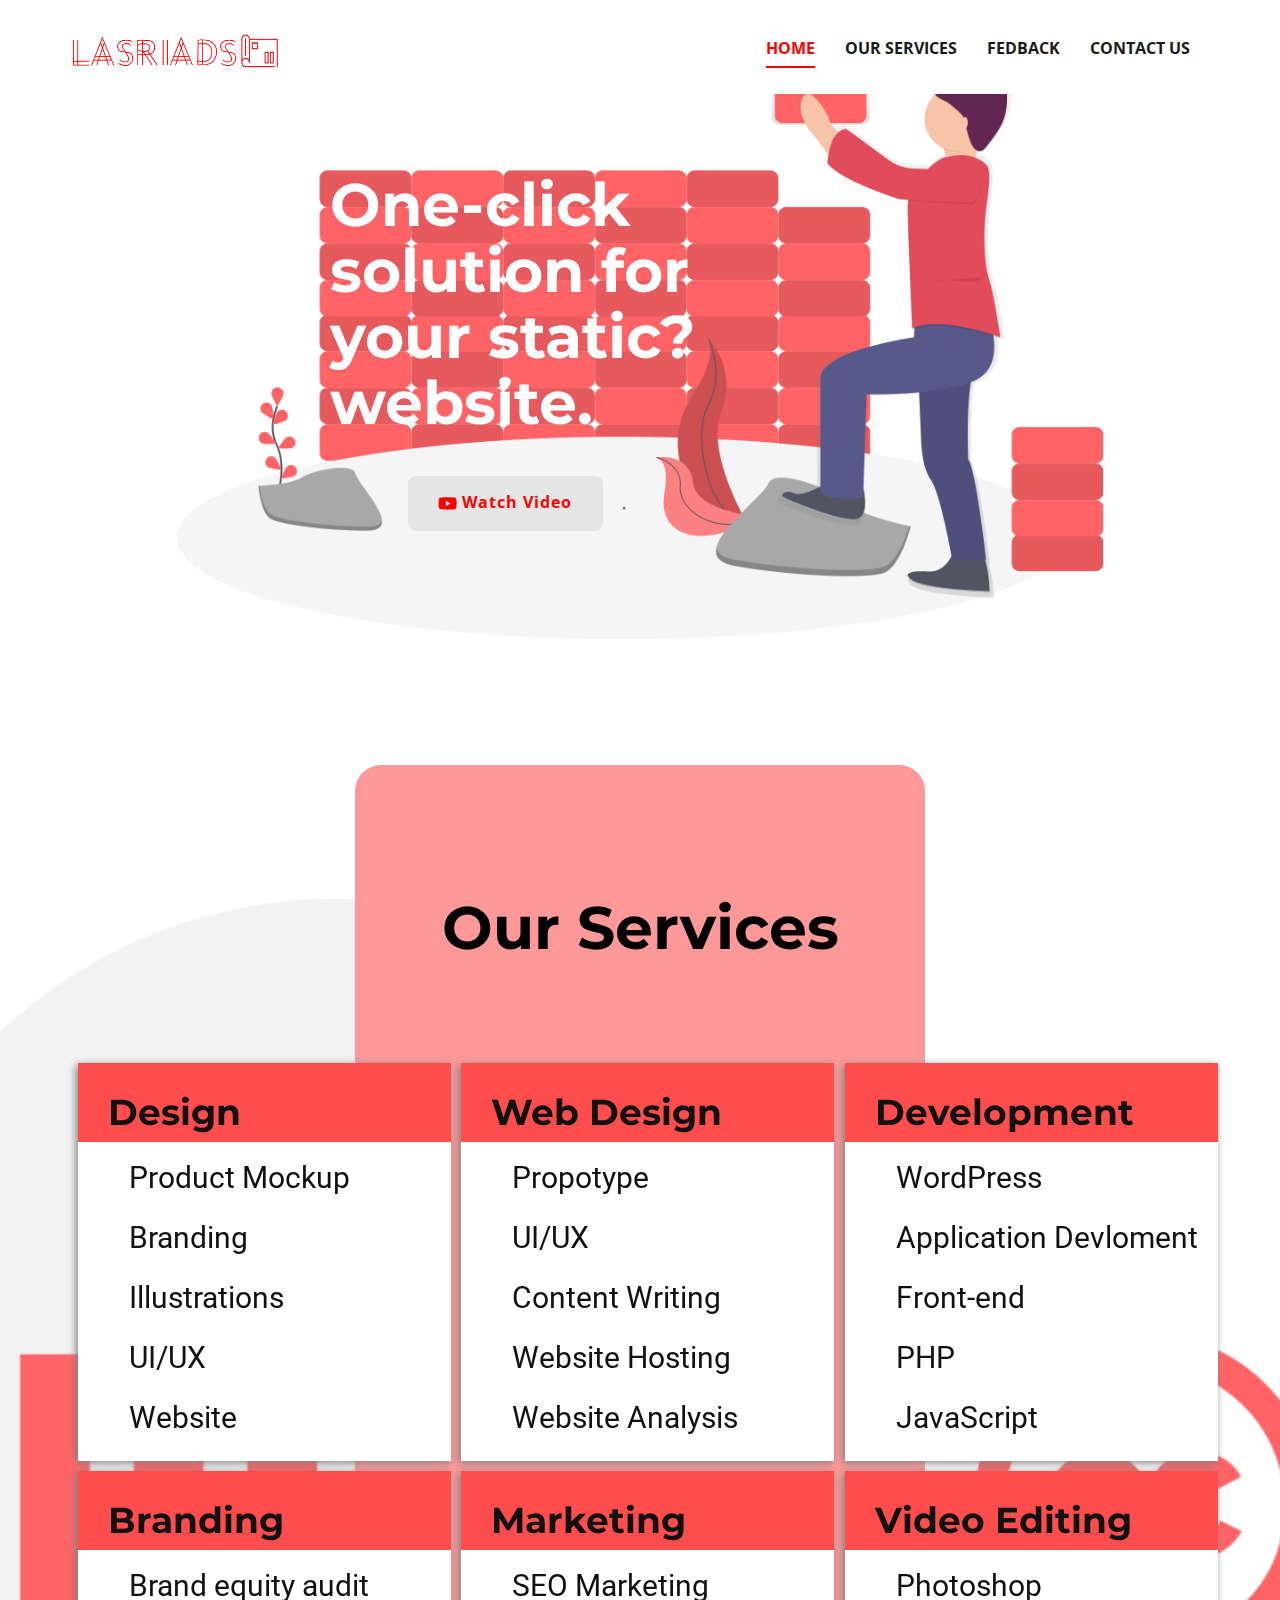
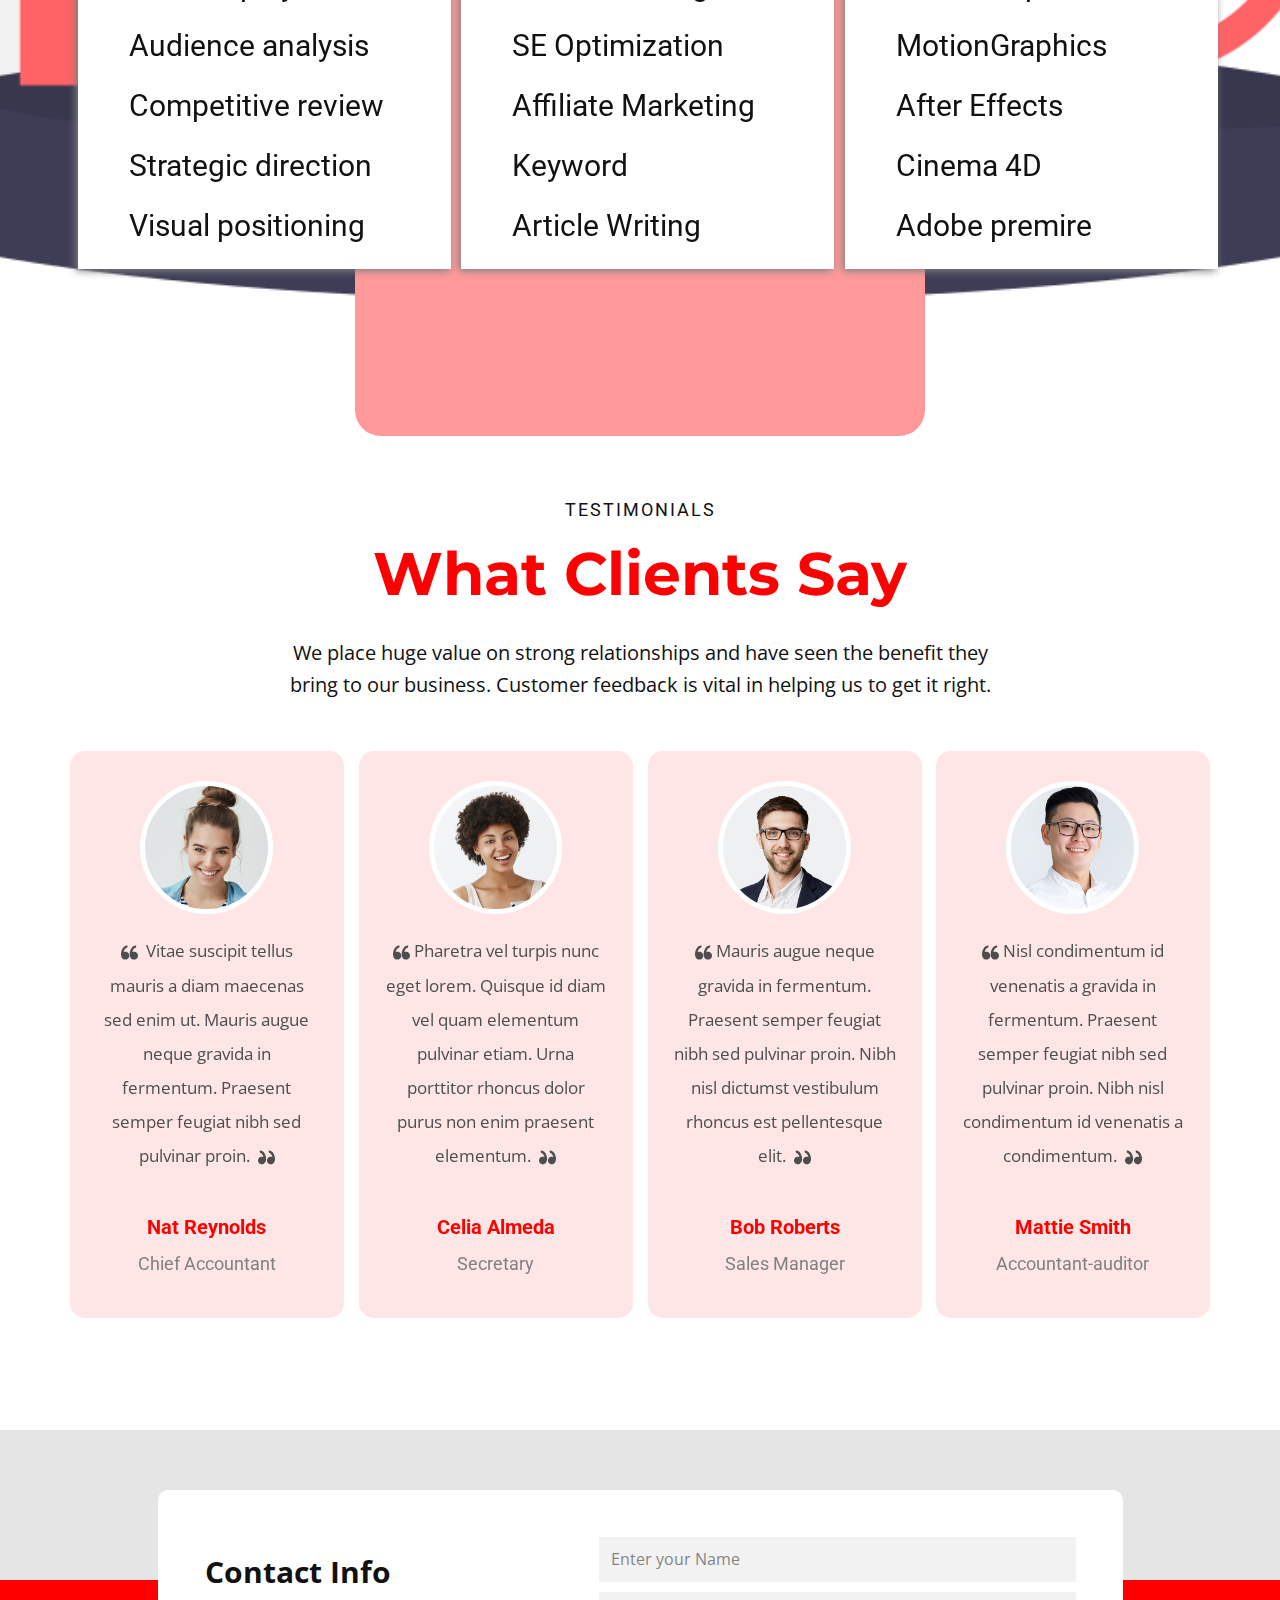
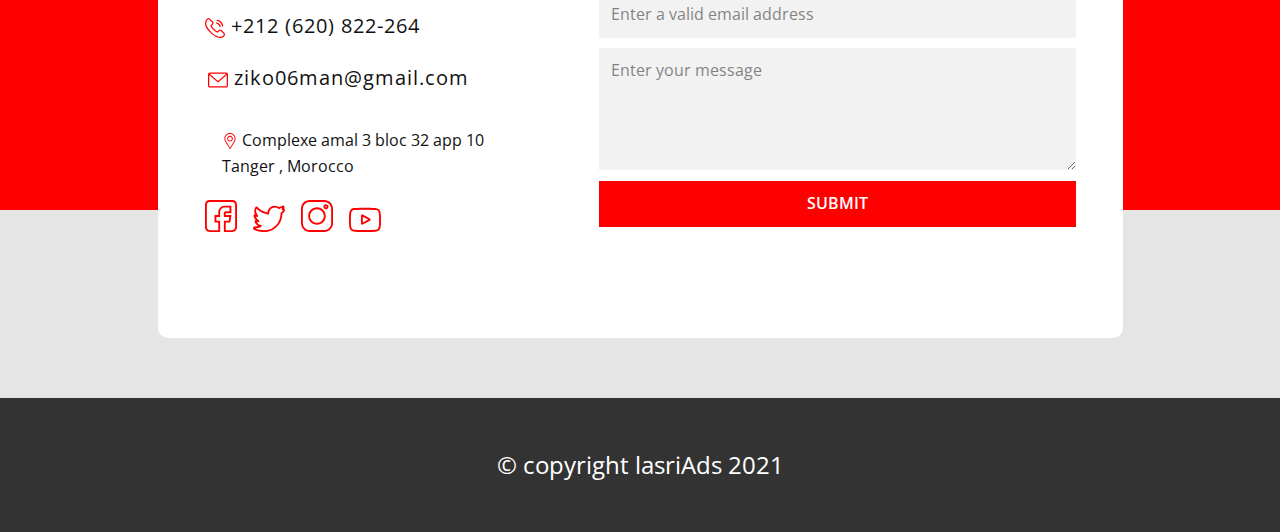
==== Home.html @ 5d026556 "initial commit" ====
<!DOCTYPE html>
<html style="font-size: 16px;">
  <head>
    <meta name="viewport" content="width=device-width, initial-scale=1.0">
    <meta charset="utf-8">
    <meta name="keywords" content="​One-click solution for your static? website., Our Services, Design​, Web Design, Development, Branding, Marketing, Video Editing, What Clients Say">
    <meta name="description" content="">
    <meta name="page_type" content="np-template-header-footer-from-plugin">
    <title>Home</title>
    <link rel="stylesheet" href="nicepage.css" media="screen">
<link rel="stylesheet" href="Home.css" media="screen">
    <script class="u-script" type="text/javascript" src="jquery.js" defer=""></script>
    <script class="u-script" type="text/javascript" src="nicepage.js" defer=""></script>
    <meta name="generator" content="Nicepage 3.23.2, nicepage.com">
    <link id="u-theme-google-font" rel="stylesheet" href="https://fonts.googleapis.com/css?family=Roboto:100,100i,300,300i,400,400i,500,500i,700,700i,900,900i|Open+Sans:300,300i,400,400i,600,600i,700,700i,800,800i">
    <link id="u-page-google-font" rel="stylesheet" href="https://fonts.googleapis.com/css?family=Montserrat:100,100i,200,200i,300,300i,400,400i,500,500i,600,600i,700,700i,800,800i,900,900i|Open+Sans:300,300i,400,400i,600,600i,700,700i,800,800i">
    
    
    
    
    
    <script type="application/ld+json">{
		"@context": "http://schema.org",
		"@type": "Organization",
		"name": "",
		"logo": "images/logo.png"
}</script>
    <meta name="theme-color" content="#4861df">
    <meta property="og:title" content="Home">
    <meta property="og:type" content="website">
  </head>
  <body class="u-body u-overlap"><header class="u-align-center-sm u-align-center-xs u-clearfix u-header u-sticky u-sticky-46cd u-white u-header" id="sec-ef8f"><div class="u-clearfix u-sheet u-sheet-1">
        <a href="https://nicepage.com" class="u-image u-logo u-image-1" data-image-width="7200" data-image-height="5400" title="logo">
          <img src="images/logo.png" class="u-logo-image u-logo-image-1" data-image-width="63">
        </a>
        <nav class="u-align-left u-menu u-menu-dropdown u-offcanvas u-menu-1" data-responsive-from="MD">
          <div class="menu-collapse" style="font-size: 1rem; letter-spacing: 0px; font-weight: 700; text-transform: uppercase;">
            <a class="u-button-style u-custom-active-border-color u-custom-active-color u-custom-border u-custom-border-color u-custom-borders u-custom-color u-custom-hover-border-color u-custom-hover-color u-custom-left-right-menu-spacing u-custom-text-active-color u-custom-text-color u-custom-text-hover-color u-custom-top-bottom-menu-spacing u-nav-link" href="#" style="padding: 4px 14px; font-size: calc(1em + 8px);">
              <svg class="u-svg-link" preserveAspectRatio="xMidYMin slice" viewBox="0 0 302 302" style=""><use xmlns:xlink="http://www.w3.org/1999/xlink" xlink:href="#svg-8a8f"></use></svg>
              <svg xmlns="http://www.w3.org/2000/svg" xmlns:xlink="http://www.w3.org/1999/xlink" version="1.1" id="svg-8a8f" x="0px" y="0px" viewBox="0 0 302 302" style="enable-background:new 0 0 302 302;" xml:space="preserve" class="u-svg-content"><g><rect y="36" width="302" height="30"></rect><rect y="236" width="302" height="30"></rect><rect y="136" width="302" height="30"></rect>
</g><g></g><g></g><g></g><g></g><g></g><g></g><g></g><g></g><g></g><g></g><g></g><g></g><g></g><g></g><g></g></svg>
            </a>
          </div>
          <div class="u-custom-menu u-nav-container" wfd-invisible="true">
            <ul class="u-nav u-spacing-30 u-unstyled u-nav-1"><li class="u-nav-item"><a class="u-border-2 u-border-active-palette-2-base u-border-hover-palette-2-base u-border-no-left u-border-no-right u-border-no-top u-button-style u-nav-link u-text-active-palette-2-base u-text-grey-90 u-text-hover-grey-90" href="Home.html#sec-a3f2" data-page-id="1429725007" style="padding: 10px 0px;">Home</a>
</li><li class="u-nav-item"><a class="u-border-2 u-border-active-palette-2-base u-border-hover-palette-2-base u-border-no-left u-border-no-right u-border-no-top u-button-style u-nav-link u-text-active-palette-2-base u-text-grey-90 u-text-hover-grey-90" href="Home.html#carousel_56ed" data-page-id="1429725007" style="padding: 10px 0px;">Our Services</a>
</li><li class="u-nav-item"><a class="u-border-2 u-border-active-palette-2-base u-border-hover-palette-2-base u-border-no-left u-border-no-right u-border-no-top u-button-style u-nav-link u-text-active-palette-2-base u-text-grey-90 u-text-hover-grey-90" href="Home.html#carousel_fd4d" data-page-id="1429725007" style="padding: 10px 0px;">Fedback</a>
</li><li class="u-nav-item"><a class="u-border-2 u-border-active-palette-2-base u-border-hover-palette-2-base u-border-no-left u-border-no-right u-border-no-top u-button-style u-nav-link u-text-active-palette-2-base u-text-grey-90 u-text-hover-grey-90" href="Home.html#carousel_799b" data-page-id="1429725007" style="padding: 10px 0px;">Contact Us</a>
</li></ul>
          </div>
          <div class="u-custom-menu u-nav-container-collapse">
            <div class="u-align-center u-black u-container-style u-inner-container-layout u-opacity u-opacity-95 u-sidenav">
              <div class="u-sidenav-overflow">
                <div class="u-menu-close"></div>
                <ul class="u-align-center u-nav u-popupmenu-items u-unstyled u-nav-2"><li class="u-nav-item"><a class="u-button-style u-nav-link" href="Home.html#sec-a3f2" data-page-id="1429725007" style="padding: 10px 0px;">Home</a>
</li><li class="u-nav-item"><a class="u-button-style u-nav-link" href="Home.html#carousel_56ed" data-page-id="1429725007" style="padding: 10px 0px;">Our Services</a>
</li><li class="u-nav-item"><a class="u-button-style u-nav-link" href="Home.html#carousel_fd4d" data-page-id="1429725007" style="padding: 10px 0px;">Fedback</a>
</li><li class="u-nav-item"><a class="u-button-style u-nav-link" href="Home.html#carousel_799b" data-page-id="1429725007" style="padding: 10px 0px;">Contact Us</a>
</li></ul>
              </div>
            </div>
            <div class="u-black u-menu-overlay u-opacity u-opacity-70" wfd-invisible="true"></div>
          </div>
        </nav>
      </div><style class="u-sticky-style" data-style-id="46cd">.u-sticky-fixed.u-sticky-46cd:before, .u-body.u-sticky-fixed .u-sticky-46cd:before {
borders: top right bottom left !important
}</style></header> 
    <section class="u-clearfix u-section-1" id="sec-a3f2">
      <div class="u-clearfix u-sheet u-valign-middle-lg u-valign-middle-xl u-sheet-1">
        <div class="u-clearfix u-expanded-width u-gutter-0 u-layout-wrap u-layout-wrap-1">
          <div class="u-gutter-0 u-layout">
            <div class="u-layout-row">
              <div class="u-container-style u-image u-layout-cell u-size-60 u-image-1" data-image-width="1280" data-image-height="809">
                <div class="u-container-layout u-container-layout-1" src="">
                  <h1 class="u-custom-font u-font-montserrat u-text u-text-white u-text-1"> One-click solution for your static? website.<br>
                  </h1>
                  <a href="https://www.youtube.com/channel/UC_eByz_Qp9sej60ksoX52iw" class="u-active-grey-15 u-border-0 u-btn u-btn-round u-button-style u-grey-10 u-hover-grey-15 u-radius-8 u-text-active-grey-80 u-text-custom-color-1 u-text-hover-grey-80 u-btn-1"><span class="u-icon u-icon-1"><svg class="u-svg-content" viewBox="-21 -117 682.66672 682" style="width: 1em; height: 1em;"><path d="m626.8125 64.035156c-7.375-27.417968-28.992188-49.03125-56.40625-56.414062-50.082031-13.703125-250.414062-13.703125-250.414062-13.703125s-200.324219 0-250.40625 13.183593c-26.886719 7.375-49.03125 29.519532-56.40625 56.933594-13.179688 50.078125-13.179688 153.933594-13.179688 153.933594s0 104.378906 13.179688 153.933594c7.382812 27.414062 28.992187 49.027344 56.410156 56.410156 50.605468 13.707031 250.410156 13.707031 250.410156 13.707031s200.324219 0 250.40625-13.183593c27.417969-7.378907 49.03125-28.992188 56.414062-56.40625 13.175782-50.082032 13.175782-153.933594 13.175782-153.933594s.527344-104.382813-13.183594-154.460938zm-370.601562 249.878906v-191.890624l166.585937 95.945312zm0 0"></path></svg><img></span>&nbsp;Watch Video
                  </a>
                </div>
              </div>
            </div>
          </div>
        </div>
      </div>
    </section>
    <section class="u-align-center u-clearfix u-image u-section-2" id="carousel_56ed" data-image-width="1268" data-image-height="759">
      <div class="u-clearfix u-sheet u-valign-top-xs u-sheet-1">
        <div class="u-absolute-hcenter-lg u-absolute-hcenter-md u-absolute-hcenter-sm u-absolute-hcenter-xl u-container-style u-expanded-height-lg u-expanded-height-md u-expanded-height-sm u-expanded-height-xl u-expanded-width-xs u-group u-palette-2-light-2 u-radius-26 u-shape-round u-group-1">
          <div class="u-container-layout u-container-layout-1">
            <h1 class="u-align-center u-text u-text-black u-text-default u-text-1">Our Services</h1>
            <div class="u-expanded-width-xs u-list u-list-1">
              <div class="u-repeater u-repeater-1">
                <div class="u-container-style u-list-item u-repeater-item u-white u-list-item-1" data-animation-name="bounceIn" data-animation-duration="1000" data-animation-delay="0" data-animation-direction="">
                  <div class="u-container-layout u-similar-container u-valign-top-lg u-valign-top-md u-valign-top-sm u-valign-top-xl u-container-layout-2">
                    <div class="u-container-style u-expanded-width-lg u-expanded-width-md u-expanded-width-sm u-expanded-width-xl u-group u-palette-2-light-1 u-shape-rectangle u-group-2">
                      <div class="u-container-layout u-container-layout-3">
                        <h1 class="u-text u-text-body-color u-text-2">Design </h1>
                      </div>
                    </div>
                    <h3 class="u-text u-text-3">Product Mockup<br>
                      <br>Branding<br>
                      <br>Illustrations<br>
                      <br>UI/UX<br>
                      <br>Website
                    </h3>
                  </div>
                </div>
                <div class="u-container-style u-list-item u-repeater-item u-white u-list-item-2" data-animation-name="bounceIn" data-animation-duration="1000" data-animation-delay="0" data-animation-direction="">
                  <div class="u-container-layout u-similar-container u-valign-top-lg u-valign-top-md u-valign-top-sm u-valign-top-xl u-container-layout-4">
                    <div class="u-container-style u-expanded-width-lg u-expanded-width-md u-expanded-width-sm u-expanded-width-xl u-group u-palette-2-light-1 u-shape-rectangle u-group-3">
                      <div class="u-container-layout u-container-layout-5">
                        <h1 class="u-text u-text-body-color u-text-4">Web Design</h1>
                      </div>
                    </div>
                    <h3 class="u-text u-text-5">Propotype<br>
                      <br>UI/UX<br>
                      <br>Content Writing<br>
                      <br>Website Hosting<br>
                      <br>Website Analysis
                    </h3>
                  </div>
                </div>
                <div class="u-container-style u-list-item u-repeater-item u-white u-list-item-3" data-animation-name="bounceIn" data-animation-duration="1000" data-animation-delay="0" data-animation-direction="">
                  <div class="u-container-layout u-similar-container u-valign-top-lg u-valign-top-md u-valign-top-sm u-valign-top-xl u-container-layout-6">
                    <div class="u-container-style u-expanded-width-lg u-expanded-width-md u-expanded-width-sm u-expanded-width-xl u-group u-palette-2-light-1 u-shape-rectangle u-group-4">
                      <div class="u-container-layout u-container-layout-7">
                        <h1 class="u-text u-text-body-color u-text-6">Development</h1>
                      </div>
                    </div>
                    <h3 class="u-text u-text-7">WordPress<br>
                      <br>Application Devloment<br>
                      <br>Front-end<br>
                      <br>PHP<br>
                      <br>JavaScript
                    </h3>
                  </div>
                </div>
                <div class="u-container-style u-list-item u-repeater-item u-white u-list-item-4" data-animation-name="bounceIn" data-animation-duration="1000" data-animation-delay="0" data-animation-direction="">
                  <div class="u-container-layout u-similar-container u-valign-top-lg u-valign-top-md u-valign-top-sm u-valign-top-xl u-container-layout-8">
                    <div class="u-container-style u-expanded-width-lg u-expanded-width-md u-expanded-width-sm u-expanded-width-xl u-group u-palette-2-light-1 u-shape-rectangle u-group-5">
                      <div class="u-container-layout u-container-layout-9">
                        <h1 class="u-text u-text-body-color u-text-8">Branding</h1>
                      </div>
                    </div>
                    <h3 class="u-text u-text-9">Brand equity audit<br>
                      <br>Audience analysis<br>
                      <br>Competitive review<br>
                      <br>Strategic direction<br>
                      <br>Visual positioning
                    </h3>
                  </div>
                </div>
                <div class="u-container-style u-list-item u-repeater-item u-white u-list-item-5" data-animation-name="bounceIn" data-animation-duration="1000" data-animation-delay="0" data-animation-direction="">
                  <div class="u-container-layout u-similar-container u-valign-top-lg u-valign-top-md u-valign-top-sm u-valign-top-xl u-container-layout-10">
                    <div class="u-container-style u-expanded-width-lg u-expanded-width-md u-expanded-width-sm u-expanded-width-xl u-group u-palette-2-light-1 u-shape-rectangle u-group-6">
                      <div class="u-container-layout u-container-layout-11">
                        <h1 class="u-text u-text-body-color u-text-10">Marketing</h1>
                      </div>
                    </div>
                    <h3 class="u-text u-text-11">SEO Marketing<br>
                      <br>SE Optimization<br>
                      <br>Affiliate Marketing<br>
                      <br>Keyword<br>
                      <br>Article Writing
                    </h3>
                  </div>
                </div>
                <div class="u-container-style u-list-item u-repeater-item u-white u-list-item-6" data-animation-name="bounceIn" data-animation-duration="1000" data-animation-delay="0" data-animation-direction="">
                  <div class="u-container-layout u-similar-container u-valign-top-lg u-valign-top-md u-valign-top-sm u-valign-top-xl u-container-layout-12">
                    <div class="u-container-style u-expanded-width-lg u-expanded-width-md u-expanded-width-sm u-expanded-width-xl u-group u-palette-2-light-1 u-shape-rectangle u-group-7">
                      <div class="u-container-layout u-container-layout-13">
                        <h1 class="u-text u-text-body-color u-text-12">Video Editing</h1>
                      </div>
                    </div>
                    <h3 class="u-text u-text-13">Photoshop<br>
                      <br>MotionGraphics<br>
                      <br>After Effects<br>
                      <br>Cinema 4D<br>
                      <br>Adobe premire
                    </h3>
                  </div>
                </div>
              </div>
            </div>
          </div>
        </div>
      </div>
    </section>
    <section class="u-align-center u-clearfix u-section-3" id="carousel_fd4d">
      <div class="u-clearfix u-sheet u-sheet-1">
        <h6 class="u-text u-text-default u-text-1">testimonials</h6>
        <h1 class="u-custom-font u-font-montserrat u-text u-text-custom-color-1 u-text-2">What Clients Say<br>
        </h1>
        <p class="u-text u-text-3">We place huge value on strong relationships and have seen the benefit they bring to our business. Customer feedback is vital in helping us to get it right.</p>
        <div class="u-expanded-width u-list u-list-1">
          <div class="u-repeater u-repeater-1">
            <div class="u-align-center u-container-style u-list-item u-palette-2-light-3 u-radius-15 u-repeater-item u-shape-round u-list-item-1" data-animation-name="pulse" data-animation-duration="1000" data-animation-delay="0" data-animation-direction="">
              <div class="u-container-layout u-similar-container u-valign-top u-container-layout-1">
                <div alt="" class="u-border-5 u-border-white u-image u-image-circle u-image-1" data-image-width="206" data-image-height="206"></div>
                <p class="u-text u-text-grey-70 u-text-4"><span class="u-icon u-icon-1"><svg class="u-svg-content" viewBox="0 0 95.333 95.332" x="0px" y="0px" style="width: 1em; height: 1em;"><g><g><path d="M30.512,43.939c-2.348-0.676-4.696-1.019-6.98-1.019c-3.527,0-6.47,0.806-8.752,1.793    c2.2-8.054,7.485-21.951,18.013-23.516c0.975-0.145,1.774-0.85,2.04-1.799l2.301-8.23c0.194-0.696,0.079-1.441-0.318-2.045    s-1.035-1.007-1.75-1.105c-0.777-0.106-1.569-0.16-2.354-0.16c-12.637,0-25.152,13.19-30.433,32.076    c-3.1,11.08-4.009,27.738,3.627,38.223c4.273,5.867,10.507,9,18.529,9.313c0.033,0.001,0.065,0.002,0.098,0.002    c9.898,0,18.675-6.666,21.345-16.209c1.595-5.705,0.874-11.688-2.032-16.851C40.971,49.307,36.236,45.586,30.512,43.939z"></path><path d="M92.471,54.413c-2.875-5.106-7.61-8.827-13.334-10.474c-2.348-0.676-4.696-1.019-6.979-1.019    c-3.527,0-6.471,0.806-8.753,1.793c2.2-8.054,7.485-21.951,18.014-23.516c0.975-0.145,1.773-0.85,2.04-1.799l2.301-8.23    c0.194-0.696,0.079-1.441-0.318-2.045c-0.396-0.604-1.034-1.007-1.75-1.105c-0.776-0.106-1.568-0.16-2.354-0.16    c-12.637,0-25.152,13.19-30.434,32.076c-3.099,11.08-4.008,27.738,3.629,38.225c4.272,5.866,10.507,9,18.528,9.312    c0.033,0.001,0.065,0.002,0.099,0.002c9.897,0,18.675-6.666,21.345-16.209C96.098,65.559,95.376,59.575,92.471,54.413z"></path>
</g>
</g></svg><img></span>&nbsp; Vitae suscipit tellus mauris a diam maecenas sed enim ut. Mauris augue neque gravida in fermentum. Praesent semper feugiat nibh sed pulvinar proin.&nbsp;&nbsp;<span class="u-icon u-icon-2"><svg class="u-svg-content" viewBox="0 0 98.829 98.829" x="0px" y="0px" style="width: 1em; height: 1em;"><g><g><path d="M96.76,41.603C91.511,22.831,78.562,9.204,65.975,9.204c-1.011,0-2.021,0.088-3.005,0.262    c-0.558,0.098-1.046,0.426-1.348,0.902c-0.301,0.479-0.386,1.061-0.233,1.605l2.591,9.268c0.25,0.895,1.113,1.5,2.01,1.459    l0.206-0.004c4.668,0,13.199,6.996,17.548,22.545c0.172,0.617,0.335,1.248,0.492,1.906c-4.882-2.416-10.706-2.975-15.98-1.506    C56.358,48.97,49.388,61.356,52.714,73.252c2.696,9.639,11.563,16.373,21.563,16.373c2.037,0,4.071-0.281,6.046-0.834    c7.846-2.193,13.745-8.707,16.611-18.338C99.521,61.764,99.456,51.249,96.76,41.603z"></path><path d="M14.088,9.206c-1.009,0-2.02,0.086-3.003,0.26c-0.557,0.096-1.046,0.426-1.347,0.902    c-0.301,0.479-0.386,1.061-0.234,1.605l2.592,9.268c0.25,0.895,1.097,1.5,2.01,1.459l0.204-0.004    c4.668,0,13.2,6.996,17.549,22.545c0.173,0.621,0.336,1.252,0.492,1.906c-4.884-2.416-10.706-2.975-15.98-1.506    C4.475,48.97-2.497,61.356,0.831,73.252c2.696,9.639,11.563,16.373,21.563,16.373c2.037,0,4.071-0.281,6.047-0.834    c7.845-2.193,13.744-8.707,16.611-18.338c2.586-8.689,2.522-19.205-0.175-28.852C39.625,22.831,26.678,9.206,14.088,9.206z"></path>
</g>
</g></svg><img></span>
                </p>
                <h5 class="u-text u-text-custom-color-1 u-text-default u-text-5">Nat Reynolds</h5>
                <h6 class="u-text u-text-default u-text-grey-50 u-text-6">Chief Accountant</h6>
              </div>
            </div>
            <div class="u-align-center u-container-style u-list-item u-palette-2-light-3 u-radius-15 u-repeater-item u-shape-round u-list-item-2" data-animation-name="pulse" data-animation-duration="1000" data-animation-delay="0" data-animation-direction="">
              <div class="u-container-layout u-similar-container u-valign-top u-container-layout-2">
                <div alt="" class="u-border-5 u-border-white u-image u-image-circle u-image-2" data-image-width="206" data-image-height="206"></div>
                <p class="u-text u-text-grey-70 u-text-7"><span class="u-icon u-icon-3"><svg class="u-svg-content" viewBox="0 0 95.333 95.332" x="0px" y="0px" style="width: 1em; height: 1em;"><g><g><path d="M30.512,43.939c-2.348-0.676-4.696-1.019-6.98-1.019c-3.527,0-6.47,0.806-8.752,1.793    c2.2-8.054,7.485-21.951,18.013-23.516c0.975-0.145,1.774-0.85,2.04-1.799l2.301-8.23c0.194-0.696,0.079-1.441-0.318-2.045    s-1.035-1.007-1.75-1.105c-0.777-0.106-1.569-0.16-2.354-0.16c-12.637,0-25.152,13.19-30.433,32.076    c-3.1,11.08-4.009,27.738,3.627,38.223c4.273,5.867,10.507,9,18.529,9.313c0.033,0.001,0.065,0.002,0.098,0.002    c9.898,0,18.675-6.666,21.345-16.209c1.595-5.705,0.874-11.688-2.032-16.851C40.971,49.307,36.236,45.586,30.512,43.939z"></path><path d="M92.471,54.413c-2.875-5.106-7.61-8.827-13.334-10.474c-2.348-0.676-4.696-1.019-6.979-1.019    c-3.527,0-6.471,0.806-8.753,1.793c2.2-8.054,7.485-21.951,18.014-23.516c0.975-0.145,1.773-0.85,2.04-1.799l2.301-8.23    c0.194-0.696,0.079-1.441-0.318-2.045c-0.396-0.604-1.034-1.007-1.75-1.105c-0.776-0.106-1.568-0.16-2.354-0.16    c-12.637,0-25.152,13.19-30.434,32.076c-3.099,11.08-4.008,27.738,3.629,38.225c4.272,5.866,10.507,9,18.528,9.312    c0.033,0.001,0.065,0.002,0.099,0.002c9.897,0,18.675-6.666,21.345-16.209C96.098,65.559,95.376,59.575,92.471,54.413z"></path>
</g>
</g></svg><img></span>&nbsp;Pharetra vel turpis nunc eget lorem. Quisque id diam vel quam elementum pulvinar etiam. Urna porttitor rhoncus dolor purus non enim praesent elementum.&nbsp;&nbsp;<span class="u-icon u-icon-4"><svg class="u-svg-content" viewBox="0 0 98.829 98.829" x="0px" y="0px" style="width: 1em; height: 1em;"><g><g><path d="M96.76,41.603C91.511,22.831,78.562,9.204,65.975,9.204c-1.011,0-2.021,0.088-3.005,0.262    c-0.558,0.098-1.046,0.426-1.348,0.902c-0.301,0.479-0.386,1.061-0.233,1.605l2.591,9.268c0.25,0.895,1.113,1.5,2.01,1.459    l0.206-0.004c4.668,0,13.199,6.996,17.548,22.545c0.172,0.617,0.335,1.248,0.492,1.906c-4.882-2.416-10.706-2.975-15.98-1.506    C56.358,48.97,49.388,61.356,52.714,73.252c2.696,9.639,11.563,16.373,21.563,16.373c2.037,0,4.071-0.281,6.046-0.834    c7.846-2.193,13.745-8.707,16.611-18.338C99.521,61.764,99.456,51.249,96.76,41.603z"></path><path d="M14.088,9.206c-1.009,0-2.02,0.086-3.003,0.26c-0.557,0.096-1.046,0.426-1.347,0.902    c-0.301,0.479-0.386,1.061-0.234,1.605l2.592,9.268c0.25,0.895,1.097,1.5,2.01,1.459l0.204-0.004    c4.668,0,13.2,6.996,17.549,22.545c0.173,0.621,0.336,1.252,0.492,1.906c-4.884-2.416-10.706-2.975-15.98-1.506    C4.475,48.97-2.497,61.356,0.831,73.252c2.696,9.639,11.563,16.373,21.563,16.373c2.037,0,4.071-0.281,6.047-0.834    c7.845-2.193,13.744-8.707,16.611-18.338c2.586-8.689,2.522-19.205-0.175-28.852C39.625,22.831,26.678,9.206,14.088,9.206z"></path>
</g>
</g></svg><img></span>
                </p>
                <h5 class="u-text u-text-custom-color-1 u-text-default u-text-8">Celia Almeda</h5>
                <h6 class="u-text u-text-default u-text-grey-50 u-text-9">Secretary</h6>
              </div>
            </div>
            <div class="u-align-center u-container-style u-list-item u-palette-2-light-3 u-radius-15 u-repeater-item u-shape-round u-list-item-3" data-animation-name="pulse" data-animation-duration="1000" data-animation-delay="0" data-animation-direction="">
              <div class="u-container-layout u-similar-container u-valign-top u-container-layout-3">
                <div alt="" class="u-border-5 u-border-white u-image u-image-circle u-image-3" data-image-width="206" data-image-height="206"></div>
                <p class="u-text u-text-grey-70 u-text-10"><span class="u-icon u-icon-5"><svg class="u-svg-content" viewBox="0 0 95.333 95.332" x="0px" y="0px" style="width: 1em; height: 1em;"><g><g><path d="M30.512,43.939c-2.348-0.676-4.696-1.019-6.98-1.019c-3.527,0-6.47,0.806-8.752,1.793    c2.2-8.054,7.485-21.951,18.013-23.516c0.975-0.145,1.774-0.85,2.04-1.799l2.301-8.23c0.194-0.696,0.079-1.441-0.318-2.045    s-1.035-1.007-1.75-1.105c-0.777-0.106-1.569-0.16-2.354-0.16c-12.637,0-25.152,13.19-30.433,32.076    c-3.1,11.08-4.009,27.738,3.627,38.223c4.273,5.867,10.507,9,18.529,9.313c0.033,0.001,0.065,0.002,0.098,0.002    c9.898,0,18.675-6.666,21.345-16.209c1.595-5.705,0.874-11.688-2.032-16.851C40.971,49.307,36.236,45.586,30.512,43.939z"></path><path d="M92.471,54.413c-2.875-5.106-7.61-8.827-13.334-10.474c-2.348-0.676-4.696-1.019-6.979-1.019    c-3.527,0-6.471,0.806-8.753,1.793c2.2-8.054,7.485-21.951,18.014-23.516c0.975-0.145,1.773-0.85,2.04-1.799l2.301-8.23    c0.194-0.696,0.079-1.441-0.318-2.045c-0.396-0.604-1.034-1.007-1.75-1.105c-0.776-0.106-1.568-0.16-2.354-0.16    c-12.637,0-25.152,13.19-30.434,32.076c-3.099,11.08-4.008,27.738,3.629,38.225c4.272,5.866,10.507,9,18.528,9.312    c0.033,0.001,0.065,0.002,0.099,0.002c9.897,0,18.675-6.666,21.345-16.209C96.098,65.559,95.376,59.575,92.471,54.413z"></path>
</g>
</g></svg><img></span>&nbsp;Mauris augue neque gravida in fermentum. Praesent semper feugiat nibh sed pulvinar proin. Nibh nisl dictumst vestibulum rhoncus est pellentesque elit. &nbsp;<span class="u-icon u-icon-6"><svg class="u-svg-content" viewBox="0 0 98.829 98.829" x="0px" y="0px" style="width: 1em; height: 1em;"><g><g><path d="M96.76,41.603C91.511,22.831,78.562,9.204,65.975,9.204c-1.011,0-2.021,0.088-3.005,0.262    c-0.558,0.098-1.046,0.426-1.348,0.902c-0.301,0.479-0.386,1.061-0.233,1.605l2.591,9.268c0.25,0.895,1.113,1.5,2.01,1.459    l0.206-0.004c4.668,0,13.199,6.996,17.548,22.545c0.172,0.617,0.335,1.248,0.492,1.906c-4.882-2.416-10.706-2.975-15.98-1.506    C56.358,48.97,49.388,61.356,52.714,73.252c2.696,9.639,11.563,16.373,21.563,16.373c2.037,0,4.071-0.281,6.046-0.834    c7.846-2.193,13.745-8.707,16.611-18.338C99.521,61.764,99.456,51.249,96.76,41.603z"></path><path d="M14.088,9.206c-1.009,0-2.02,0.086-3.003,0.26c-0.557,0.096-1.046,0.426-1.347,0.902    c-0.301,0.479-0.386,1.061-0.234,1.605l2.592,9.268c0.25,0.895,1.097,1.5,2.01,1.459l0.204-0.004    c4.668,0,13.2,6.996,17.549,22.545c0.173,0.621,0.336,1.252,0.492,1.906c-4.884-2.416-10.706-2.975-15.98-1.506    C4.475,48.97-2.497,61.356,0.831,73.252c2.696,9.639,11.563,16.373,21.563,16.373c2.037,0,4.071-0.281,6.047-0.834    c7.845-2.193,13.744-8.707,16.611-18.338c2.586-8.689,2.522-19.205-0.175-28.852C39.625,22.831,26.678,9.206,14.088,9.206z"></path>
</g>
</g></svg><img></span>
                </p>
                <h5 class="u-text u-text-custom-color-1 u-text-default u-text-11">Bob Roberts</h5>
                <h6 class="u-text u-text-default u-text-grey-50 u-text-12">Sales Manager</h6>
              </div>
            </div>
            <div class="u-align-center u-container-style u-list-item u-palette-2-light-3 u-radius-15 u-repeater-item u-shape-round u-list-item-4" data-animation-name="pulse" data-animation-duration="1000" data-animation-delay="0" data-animation-direction="">
              <div class="u-container-layout u-similar-container u-valign-top u-container-layout-4">
                <div alt="" class="u-border-5 u-border-white u-image u-image-circle u-image-4" data-image-width="626" data-image-height="417"></div>
                <p class="u-text u-text-grey-70 u-text-13"><span class="u-icon u-icon-7"><svg class="u-svg-content" viewBox="0 0 95.333 95.332" x="0px" y="0px" style="width: 1em; height: 1em;"><g><g><path d="M30.512,43.939c-2.348-0.676-4.696-1.019-6.98-1.019c-3.527,0-6.47,0.806-8.752,1.793    c2.2-8.054,7.485-21.951,18.013-23.516c0.975-0.145,1.774-0.85,2.04-1.799l2.301-8.23c0.194-0.696,0.079-1.441-0.318-2.045    s-1.035-1.007-1.75-1.105c-0.777-0.106-1.569-0.16-2.354-0.16c-12.637,0-25.152,13.19-30.433,32.076    c-3.1,11.08-4.009,27.738,3.627,38.223c4.273,5.867,10.507,9,18.529,9.313c0.033,0.001,0.065,0.002,0.098,0.002    c9.898,0,18.675-6.666,21.345-16.209c1.595-5.705,0.874-11.688-2.032-16.851C40.971,49.307,36.236,45.586,30.512,43.939z"></path><path d="M92.471,54.413c-2.875-5.106-7.61-8.827-13.334-10.474c-2.348-0.676-4.696-1.019-6.979-1.019    c-3.527,0-6.471,0.806-8.753,1.793c2.2-8.054,7.485-21.951,18.014-23.516c0.975-0.145,1.773-0.85,2.04-1.799l2.301-8.23    c0.194-0.696,0.079-1.441-0.318-2.045c-0.396-0.604-1.034-1.007-1.75-1.105c-0.776-0.106-1.568-0.16-2.354-0.16    c-12.637,0-25.152,13.19-30.434,32.076c-3.099,11.08-4.008,27.738,3.629,38.225c4.272,5.866,10.507,9,18.528,9.312    c0.033,0.001,0.065,0.002,0.099,0.002c9.897,0,18.675-6.666,21.345-16.209C96.098,65.559,95.376,59.575,92.471,54.413z"></path>
</g>
</g></svg><img></span>&nbsp;Nisl condimentum id venenatis a gravida in fermentum. Praesent semper feugiat nibh sed pulvinar proin. Nibh nisl condimentum id venenatis a condimentum.&nbsp;&nbsp;<span class="u-icon u-icon-8"><svg class="u-svg-content" viewBox="0 0 98.829 98.829" x="0px" y="0px" style="width: 1em; height: 1em;"><g><g><path d="M96.76,41.603C91.511,22.831,78.562,9.204,65.975,9.204c-1.011,0-2.021,0.088-3.005,0.262    c-0.558,0.098-1.046,0.426-1.348,0.902c-0.301,0.479-0.386,1.061-0.233,1.605l2.591,9.268c0.25,0.895,1.113,1.5,2.01,1.459    l0.206-0.004c4.668,0,13.199,6.996,17.548,22.545c0.172,0.617,0.335,1.248,0.492,1.906c-4.882-2.416-10.706-2.975-15.98-1.506    C56.358,48.97,49.388,61.356,52.714,73.252c2.696,9.639,11.563,16.373,21.563,16.373c2.037,0,4.071-0.281,6.046-0.834    c7.846-2.193,13.745-8.707,16.611-18.338C99.521,61.764,99.456,51.249,96.76,41.603z"></path><path d="M14.088,9.206c-1.009,0-2.02,0.086-3.003,0.26c-0.557,0.096-1.046,0.426-1.347,0.902    c-0.301,0.479-0.386,1.061-0.234,1.605l2.592,9.268c0.25,0.895,1.097,1.5,2.01,1.459l0.204-0.004    c4.668,0,13.2,6.996,17.549,22.545c0.173,0.621,0.336,1.252,0.492,1.906c-4.884-2.416-10.706-2.975-15.98-1.506    C4.475,48.97-2.497,61.356,0.831,73.252c2.696,9.639,11.563,16.373,21.563,16.373c2.037,0,4.071-0.281,6.047-0.834    c7.845-2.193,13.744-8.707,16.611-18.338c2.586-8.689,2.522-19.205-0.175-28.852C39.625,22.831,26.678,9.206,14.088,9.206z"></path>
</g>
</g></svg><img></span>
                </p>
                <h5 class="u-text u-text-custom-color-1 u-text-default u-text-14">Mattie Smith</h5>
                <h6 class="u-text u-text-default u-text-grey-50 u-text-15">Accountant-auditor</h6>
              </div>
            </div>
          </div>
        </div>
      </div>
    </section>
    <section class="u-align-center u-clearfix u-grey-10 u-valign-middle-xs u-section-4" id="carousel_799b">
      <div class="u-expanded-width u-palette-2-base u-shape u-shape-rectangle u-shape-1"></div>
      <div class="u-container-style u-group u-radius-10 u-shape-round u-white u-group-1">
        <div class="u-container-layout u-container-layout-1">
          <h3 class="u-custom-font u-font-open-sans u-text u-text-1">Contact Info</h3>
          <a href="https://nicepage.com/c/sports-website-templates" class="u-active-none u-btn u-button-style u-hover-none u-none u-text-hover-palette-2-base u-btn-1"><span class="u-icon u-text-palette-2-base"><svg class="u-svg-content" viewBox="0 0 241.73 241.73" x="0px" y="0px" style="width: 1em; height: 1em;"><g><path style="fill:currentColor;" d="M234.771,181.213l-34.938-34.953c-4.692-4.668-10.975-7.24-17.689-7.24   c-6.987,0-13.584,2.751-18.572,7.742l-13.6,13.597c-10.568-5.874-24.614-13.953-39.197-28.536   c-14.566-14.571-22.646-28.576-28.55-39.201l13.613-13.603c10.121-10.142,10.328-26.413,0.463-36.269L61.37,7.818   c-4.679-4.692-10.962-7.276-17.693-7.276c-6.831,0-13.293,2.63-18.252,7.417c-3,2.416-18.055,15.706-23.666,43.114   c-7.856,38.363,10.194,75.274,62.302,127.403c58.209,58.191,107.902,62.714,121.746,62.714c2.882,0,4.621-0.178,5.085-0.232   c27.147-3.182,36.867-15.238,43.964-24.041C244.052,205.508,244.02,190.496,234.771,181.213z M223.178,207.502   c-6.671,8.274-12.971,16.088-34.031,18.557c-0.011,0.001-1.163,0.13-3.34,0.13c-12.386,0-57.008-4.206-111.139-58.32   C26.615,119.796,9.749,86.829,16.454,54.081c4.894-23.906,17.887-34.067,18.392-34.453l0.448-0.331l0.393-0.394   c2.169-2.167,5.006-3.361,7.989-3.361c2.716,0,5.228,1.018,7.08,2.876l34.939,34.94c4.02,4.016,3.806,10.774-0.471,15.06   L69.829,83.8l-0.253,0.265c-4.012,4.419-3.54,10.391-1.33,14.28c6.377,11.508,15.112,27.269,31.92,44.082   c16.752,16.752,32.49,25.48,43.966,31.845c1.149,0.645,3.521,1.727,6.49,1.727c3.506,0,6.725-1.484,9.108-4.189l14.448-14.444   c2.157-2.158,4.985-3.347,7.964-3.347c2.722,0,5.247,1.021,7.095,2.859l34.915,34.93   C228.587,196.259,226.756,203.064,223.178,207.502z"></path><path style="fill:currentColor;" d="M146.447,37.293c12.887,1.483,28.061,9.289,38.657,19.886c10.695,10.695,18.52,26.023,19.933,39.05   c0.417,3.843,3.667,6.691,7.447,6.691c0.27,0,0.544-0.015,0.818-0.044c4.118-0.447,7.094-4.147,6.647-8.265   c-1.787-16.467-11.075-34.874-24.238-48.038c-13.04-13.041-31.259-22.306-47.549-24.181c-4.113-0.477-7.834,2.479-8.308,6.593   C139.38,33.099,142.331,36.819,146.447,37.293z"></path><path style="fill:currentColor;" d="M139.44,68.711c6.97,0.803,16.616,5.973,22.935,12.292c6.373,6.374,11.553,16.112,12.316,23.157   c0.417,3.844,3.667,6.692,7.447,6.692c0.27,0,0.543-0.015,0.817-0.044c4.118-0.447,7.095-4.147,6.648-8.265   c-1.304-12.028-9.289-24.813-16.623-32.147c-7.268-7.269-19.928-15.216-31.825-16.587c-4.119-0.479-7.835,2.478-8.309,6.592   C132.373,64.516,135.325,68.237,139.44,68.711z"></path>
</g></svg><img></span>&nbsp;+212 (620) 822-264
          </a>
          <p class="u-text u-text-2"><span class="u-icon u-text-palette-2-base"><svg class="u-svg-content" viewBox="0 0 512 512" x="0px" y="0px" style="width: 1em; height: 1em;"><g><g><path d="M256,0C156.748,0,76,80.748,76,180c0,33.534,9.289,66.26,26.869,94.652l142.885,230.257    c2.737,4.411,7.559,7.091,12.745,7.091c0.04,0,0.079,0,0.119,0c5.231-0.041,10.063-2.804,12.75-7.292L410.611,272.22    C427.221,244.428,436,212.539,436,180C436,80.748,355.252,0,256,0z M384.866,256.818L258.272,468.186l-129.905-209.34    C113.734,235.214,105.8,207.95,105.8,180c0-82.71,67.49-150.2,150.2-150.2S406.1,97.29,406.1,180    C406.1,207.121,398.689,233.688,384.866,256.818z"></path>
</g>
</g><g><g><path d="M256,90c-49.626,0-90,40.374-90,90c0,49.309,39.717,90,90,90c50.903,0,90-41.233,90-90C346,130.374,305.626,90,256,90z     M256,240.2c-33.257,0-60.2-27.033-60.2-60.2c0-33.084,27.116-60.2,60.2-60.2s60.1,27.116,60.1,60.2    C316.1,212.683,289.784,240.2,256,240.2z"></path>
</g>
</g></svg><img></span>&nbsp;Complexe amal 3 bloc 32 app 10 Tanger , Morocco<br>
          </p>
          <div class="u-social-icons u-spacing-16 u-social-icons-1">
            <a class="u-social-url" target="_blank" title="Custom" href=""><span class="u-icon u-icon-circle u-social-custom u-social-icon u-text-palette-2-base u-icon-3"><svg class="u-svg-link" preserveAspectRatio="xMidYMin slice" viewBox="0 0 512 512" style=""><use xmlns:xlink="http://www.w3.org/1999/xlink" xlink:href="#svg-7180"></use></svg><svg class="u-svg-content" viewBox="0 0 512 512" id="svg-7180"><path d="m75 512h167v-182h-60v-60h60v-75c0-41.355469 33.644531-75 75-75h75v60h-60c-16.542969 0-30 13.457031-30 30v60h87.292969l-10 60h-77.292969v182h135c41.355469 0 75-33.644531 75-75v-362c0-41.355469-33.644531-75-75-75h-362c-41.355469 0-75 33.644531-75 75v362c0 41.355469 33.644531 75 75 75zm-45-437c0-24.8125 20.1875-45 45-45h362c24.8125 0 45 20.1875 45 45v362c0 24.8125-20.1875 45-45 45h-105v-122h72.707031l20-120h-92.707031v-30h90v-120h-105c-57.898438 0-105 47.101562-105 105v45h-60v120h60v122h-137c-24.8125 0-45-20.1875-45-45zm0 0"></path></svg></span>
            </a>
            <a class="u-social-url" target="_blank" title="Custom" href=""><span class="u-icon u-icon-circle u-social-custom u-social-icon u-text-palette-2-base u-icon-4"><svg class="u-svg-link" preserveAspectRatio="xMidYMin slice" viewBox="0 -45 512.00013 512" style=""><use xmlns:xlink="http://www.w3.org/1999/xlink" xlink:href="#svg-5fdd"></use></svg><svg class="u-svg-content" viewBox="0 -45 512.00013 512" id="svg-5fdd"><path d="m194.816406 422.710938c-85.453125 0-152.992187-14.929688-185.304687-40.953126l-.628907-.507812-.570312-.570312c-7.675781-7.679688-10.191406-17.753907-6.894531-27.636719l.300781-.820313c4-10.003906 13.800781-16.738281 24.421875-16.800781 21.859375-.378906 40.984375-2.984375 58.339844-8.042969-27.683594-12.875-46.914063-35.167968-58.355469-67.433594-3.847656-10.0625-.527344-21.21875 8.339844-27.871093 2.1875-1.644531 4.660156-2.886719 7.277344-3.71875-15.382813-17.757813-26.746094-37.964844-33.109376-59.335938l-.199218-.664062-.136719-.679688c-2.160156-10.808593 2.671875-21.921875 11.527344-26.707031 3.714843-2.132812 7.75-3.238281 11.800781-3.332031-4.367188-9.40625-7.542969-19.0625-9.425781-28.777344-5.226563-26.921875-.914063-53.910156 12.8125-80.214844l3.175781-6.351562c2.542969-5.082031 7.402344-8.652344 13.003906-9.5625 5.601563-.90625 11.34375.945312 15.355469 4.957031l5.785156 5.792969c45.703125 47.914062 86.640625 70.648437 157.417969 86.203125 3.160156-27.167969 14.90625-52.421875 33.855469-72.296875 22.550781-23.648438 52.664062-36.917969 84.792969-37.371094h.210937c23.441406 0 52.519531 13.382813 70.105469 22.820313 15.085937-4.9375 33.261718-12.582032 52.121094-20.664063 8.824218-4.140625 19.703124-2.2460938 26.640624 4.691406 6.800782 6.800781 8.6875 16.390625 5.078126 25.710938-1.371094 3.816406-2.925782 7.5625-4.65625 11.226562 2.582031 1.183594 4.945312 2.789063 6.941406 4.785157 6.035156 6.035156 8.550781 15.480468 6.40625 24.066406l-.230469.816406c-7.226563 23.289062-21.109375 42.257812-39.46875 54.164062-3.066406 163.285157-126.027344 295.078126-276.730469 295.078126zm-156.511718-57.675782c30.449218 17.226563 88.476562 27.648438 156.511718 27.648438 65.410156 0 127.136719-28.082032 173.804688-79.074219 47.050781-51.410156 72.960937-119.679687 72.960937-192.234375v-.816406c0-6.570313 3.617188-12.566406 9.4375-15.652344 11.808594-6.253906 21.371094-16.90625 27.589844-30.527344-6.414063 1.011719-12.933594-1.5625-16.929687-6.929687-4.644532-6.238281-4.695313-14.664063-.128907-20.957031 2.464844-3.398438 4.699219-6.933594 6.691407-10.589844-16.285157 6.839844-31.75 12.972656-45.175782 17.046875-4.878906 1.476562-10.316406.898437-14.773437-1.589844-23.902344-13.316406-46.164063-21.277344-59.585938-21.316406-49.527343.757812-89.796875 43.175781-89.796875 94.605469 0 5.316406-2.359375 10.300781-6.464844 13.679687-4.109374 3.375-9.453124 4.726563-14.671874 3.695313-81.609376-16.078126-129.96875-40.1875-180.257813-90.722657-7.207031 17.269531-9.175781 34.664063-5.84375 51.839844 3.378906 17.398437 12.367187 34.832031 25.996094 50.414063 5.179687 5.914062 5.867187 14.375 1.710937 21.050781-4.140625 6.652343-12.011718 9.761719-19.578125 7.734375-5.914062-1.585938-11.351562-3.667969-16.507812-6.34375 10.503906 22.816406 28.570312 43.917968 51.28125 59.480468 6.582031 4.511719 9.332031 12.921876 6.691406 20.453126-2.644531 7.542968-10.03125 12.398437-18.015625 11.804687-8.699219-.644531-16.40625-2.296875-23.5-5.082031 12.734375 25.933594 33.082031 40.203125 64.429688 45.65625 7.464843 1.300781 13.277343 7.195312 14.464843 14.667968 1.191407 7.472657-2.507812 14.878907-9.199219 18.429688-26.71875 14.164062-55.921874 21.765625-91.140624 23.628906zm0 0"></path></svg></span>
            </a>
            <a class="u-social-url" target="_blank" title="Custom" href=""><span class="u-icon u-icon-circle u-social-custom u-social-icon u-text-palette-2-base u-icon-5"><svg class="u-svg-link" preserveAspectRatio="xMidYMin slice" viewBox="0 0 512.00096 512.00096" style=""><use xmlns:xlink="http://www.w3.org/1999/xlink" xlink:href="#svg-009b"></use></svg><svg class="u-svg-content" viewBox="0 0 512.00096 512.00096" id="svg-009b"><path d="m373.40625 0h-234.8125c-76.421875 0-138.59375 62.171875-138.59375 138.59375v234.816406c0 76.417969 62.171875 138.589844 138.59375 138.589844h234.816406c76.417969 0 138.589844-62.171875 138.589844-138.589844v-234.816406c0-76.421875-62.171875-138.59375-138.59375-138.59375zm108.578125 373.410156c0 59.867188-48.707031 108.574219-108.578125 108.574219h-234.8125c-59.871094 0-108.578125-48.707031-108.578125-108.574219v-234.816406c0-59.871094 48.707031-108.578125 108.578125-108.578125h234.816406c59.867188 0 108.574219 48.707031 108.574219 108.578125zm0 0"></path><path d="m256 116.003906c-77.195312 0-139.996094 62.800782-139.996094 139.996094s62.800782 139.996094 139.996094 139.996094 139.996094-62.800782 139.996094-139.996094-62.800782-139.996094-139.996094-139.996094zm0 249.976563c-60.640625 0-109.980469-49.335938-109.980469-109.980469 0-60.640625 49.339844-109.980469 109.980469-109.980469 60.644531 0 109.980469 49.339844 109.980469 109.980469 0 60.644531-49.335938 109.980469-109.980469 109.980469zm0 0"></path><path d="m399.34375 66.285156c-22.8125 0-41.367188 18.558594-41.367188 41.367188 0 22.8125 18.554688 41.371094 41.367188 41.371094s41.371094-18.558594 41.371094-41.371094-18.558594-41.367188-41.371094-41.367188zm0 52.71875c-6.257812 0-11.351562-5.09375-11.351562-11.351562 0-6.261719 5.09375-11.351563 11.351562-11.351563 6.261719 0 11.355469 5.089844 11.355469 11.351563 0 6.257812-5.09375 11.351562-11.355469 11.351562zm0 0"></path></svg></span>
            </a>
            <a class="u-social-url" target="_blank" title="Custom" href=""><span class="u-icon u-icon-circle u-social-custom u-social-icon u-text-palette-2-base u-icon-6"><svg class="u-svg-link" preserveAspectRatio="xMidYMin slice" viewBox="0 -62 512.00199 512" style=""><use xmlns:xlink="http://www.w3.org/1999/xlink" xlink:href="#svg-09c1"></use></svg><svg class="u-svg-content" viewBox="0 -62 512.00199 512" id="svg-09c1"><path d="m334.808594 170.992188-113.113282-61.890626c-6.503906-3.558593-14.191406-3.425781-20.566406.351563-6.378906 3.78125-10.183594 10.460937-10.183594 17.875v122.71875c0 7.378906 3.78125 14.046875 10.117188 17.832031 3.308594 1.976563 6.976562 2.96875 10.652344 2.96875 3.367187 0 6.742187-.832031 9.847656-2.503906l113.117188-60.824219c6.714843-3.613281 10.90625-10.59375 10.9375-18.222656.027343-7.628906-4.113282-14.640625-10.808594-18.304687zm-113.859375 63.617187v-91.71875l84.539062 46.257813zm0 0"></path><path d="m508.234375 91.527344-.023437-.234375c-.433594-4.121094-4.75-40.777344-22.570313-59.421875-20.597656-21.929688-43.949219-24.59375-55.179687-25.871094-.929688-.105469-1.78125-.203125-2.542969-.304688l-.894531-.09375c-67.6875-4.921874-169.910157-5.5937495-170.933594-5.59765575l-.089844-.00390625-.089844.00390625c-1.023437.00390625-103.246094.67578175-171.542968 5.59765575l-.902344.09375c-.726563.097657-1.527344.1875-2.398438.289063-11.101562 1.28125-34.203125 3.949219-54.859375 26.671875-16.972656 18.445312-21.878906 54.316406-22.382812 58.347656l-.058594.523438c-.152344 1.714844-3.765625 42.539062-3.765625 83.523437v38.3125c0 40.984375 3.613281 81.808594 3.765625 83.527344l.027344.257813c.433593 4.054687 4.746093 40.039062 22.484375 58.691406 19.367187 21.195312 43.855468 24 57.027344 25.507812 2.082031.238282 3.875.441406 5.097656.65625l1.183594.164063c39.082031 3.71875 161.617187 5.550781 166.8125 5.625l.15625.003906.15625-.003906c1.023437-.003907 103.242187-.675781 170.929687-5.597657l.894531-.09375c.855469-.113281 1.816406-.214843 2.871094-.324218 11.039062-1.171875 34.015625-3.605469 54.386719-26.019532 16.972656-18.449218 21.882812-54.320312 22.382812-58.347656l.058594-.523437c.152344-1.71875 3.769531-42.539063 3.769531-83.523438v-38.3125c-.003906-40.984375-3.617187-81.804687-3.769531-83.523437zm-26.238281 121.835937c0 37.933594-3.3125 77-3.625 80.585938-1.273438 9.878906-6.449219 32.574219-14.71875 41.5625-12.75 14.027343-25.847656 15.417969-35.410156 16.429687-1.15625.121094-2.226563.238282-3.195313.359375-65.46875 4.734375-163.832031 5.460938-168.363281 5.488281-5.082032-.074218-125.824219-1.921874-163.714844-5.441406-1.941406-.316406-4.039062-.558594-6.25-.808594-11.214844-1.285156-26.566406-3.042968-38.371094-16.027343l-.277344-.296875c-8.125-8.464844-13.152343-29.6875-14.429687-41.148438-.238281-2.710937-3.636719-42.238281-3.636719-80.703125v-38.3125c0-37.890625 3.304688-76.914062 3.625-80.574219 1.519532-11.636718 6.792969-32.957031 14.71875-41.574218 13.140625-14.453125 26.996094-16.054688 36.160156-17.113282.875-.101562 1.691407-.195312 2.445313-.292968 66.421875-4.757813 165.492187-5.464844 169.046875-5.492188 3.554688.023438 102.589844.734375 168.421875 5.492188.808594.101562 1.691406.203125 2.640625.3125 9.425781 1.074218 23.671875 2.699218 36.746094 16.644531l.121094.128906c8.125 8.464844 13.152343 30.058594 14.429687 41.75.226563 2.558594 3.636719 42.171875 3.636719 80.71875zm0 0"></path></svg></span>
            </a>
          </div>
          <div class="u-expanded-width-sm u-form u-form-1">
            <form action="zakariazakrialari@gmail.com" method="POST" class="u-clearfix u-form-spacing-10 u-form-vertical u-inner-form" style="padding: 0px;" source="custom" name="form-2">
              <div class="u-form-group u-form-name">
                <label for="name-da97" class="u-form-control-hidden u-label" wfd-invisible="true">Name</label>
                <input type="text" placeholder="Enter your Name" id="name-da97" name="name" class="u-border-no-bottom u-border-no-left u-border-no-right u-border-no-top u-grey-5 u-input u-input-rectangle" required="">
              </div>
              <div class="u-form-email u-form-group">
                <label for="email-da97" class="u-form-control-hidden u-label" wfd-invisible="true">Email</label>
                <input type="email" placeholder="Enter a valid email address" id="email-da97" name="email" class="u-border-no-bottom u-border-no-left u-border-no-right u-border-no-top u-grey-5 u-input u-input-rectangle" required="">
              </div>
              <div class="u-form-group u-form-message">
                <label for="message-da97" class="u-form-control-hidden u-label" wfd-invisible="true">Message</label>
                <textarea placeholder="Enter your message" rows="4" cols="50" id="message-da97" name="message" class="u-border-no-bottom u-border-no-left u-border-no-right u-border-no-top u-grey-5 u-input u-input-rectangle" required=""></textarea>
              </div>
              <div class="u-align-center-xs u-align-left-lg u-align-left-md u-align-left-sm u-align-left-xl u-form-group u-form-submit">
                <a href="#" class="u-border-none u-btn u-btn-submit u-button-style u-palette-2-base u-btn-2">Submit</a>
                <input type="submit" value="submit" class="u-form-control-hidden" wfd-invisible="true">
              </div>
              <div class="u-form-send-message u-form-send-success" wfd-invisible="true"> Thank you! Your message has been sent. </div>
              <div class="u-form-send-error u-form-send-message" wfd-invisible="true"> Unable to send your message. Please fix errors then try again. </div>
              <input type="hidden" value="" name="recaptchaResponse" wfd-invisible="true">
            </form>
          </div>
        </div>
      </div>
      <a href="mailto:contact@yourmail.com" class="u-active-none u-btn u-button-style u-hover-none u-none u-text-hover-palette-2-base u-btn-3"><span class="u-icon u-text-palette-2-base"><svg class="u-svg-content" viewBox="0 0 479.058 479.058" style="width: 1em; height: 1em;"><path d="m434.146 59.882h-389.234c-24.766 0-44.912 20.146-44.912 44.912v269.47c0 24.766 20.146 44.912 44.912 44.912h389.234c24.766 0 44.912-20.146 44.912-44.912v-269.47c0-24.766-20.146-44.912-44.912-44.912zm0 29.941c2.034 0 3.969.422 5.738 1.159l-200.355 173.649-200.356-173.649c1.769-.736 3.704-1.159 5.738-1.159zm0 299.411h-389.234c-8.26 0-14.971-6.71-14.971-14.971v-251.648l199.778 173.141c2.822 2.441 6.316 3.655 9.81 3.655s6.988-1.213 9.81-3.655l199.778-173.141v251.649c-.001 8.26-6.711 14.97-14.971 14.97z"></path></svg><img></span>&nbsp;ziko06man@gmail.com
      </a>
    </section>
    <style class="u-overlap-style">.u-overlap:not(.u-sticky-scroll) .u-header {
background-color: #ffffff !important
}</style>
    
    
    <footer class="u-align-center u-clearfix u-footer u-grey-80 u-footer" id="sec-c677"><div class="u-align-left-xs u-clearfix u-sheet u-valign-middle u-sheet-1">
        <p class="u-text u-text-default u-text-1">© copyright lasriAds 2021</p>
      </div></footer>
    
  </body>
</html>
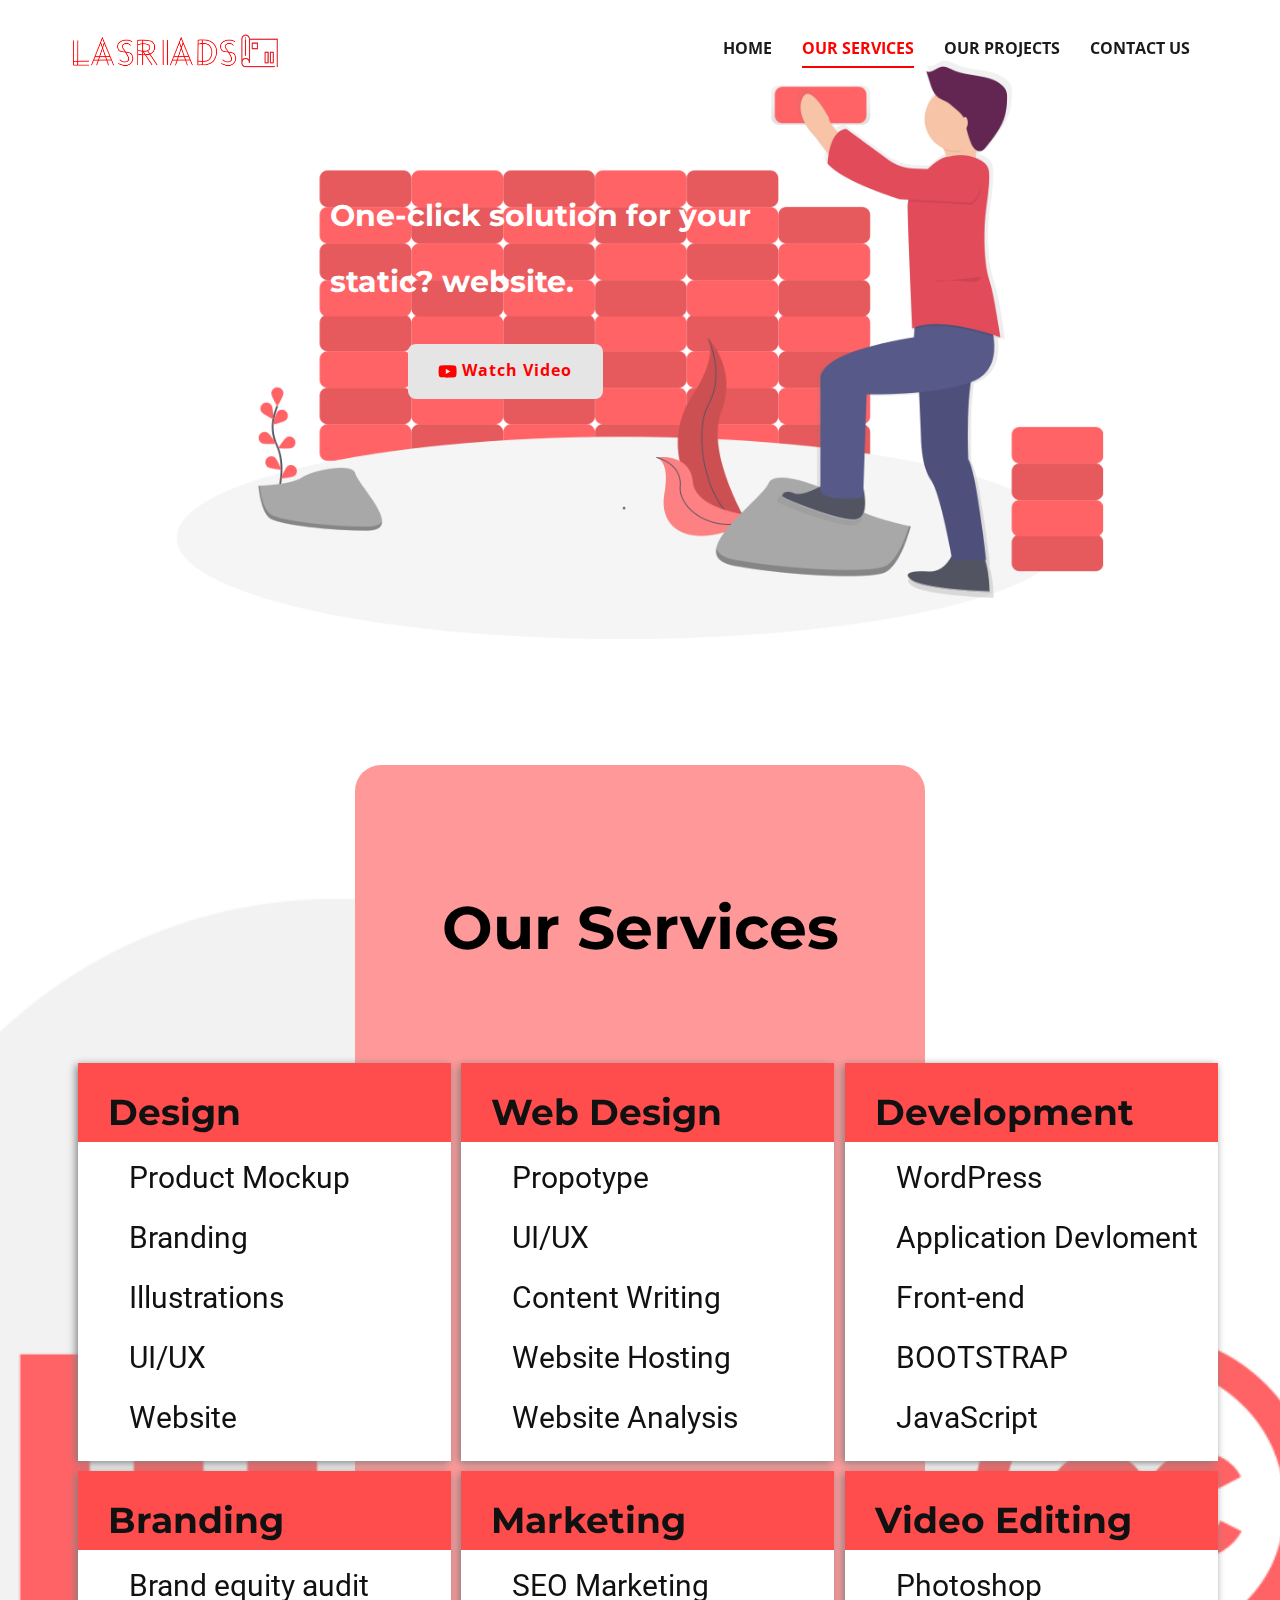
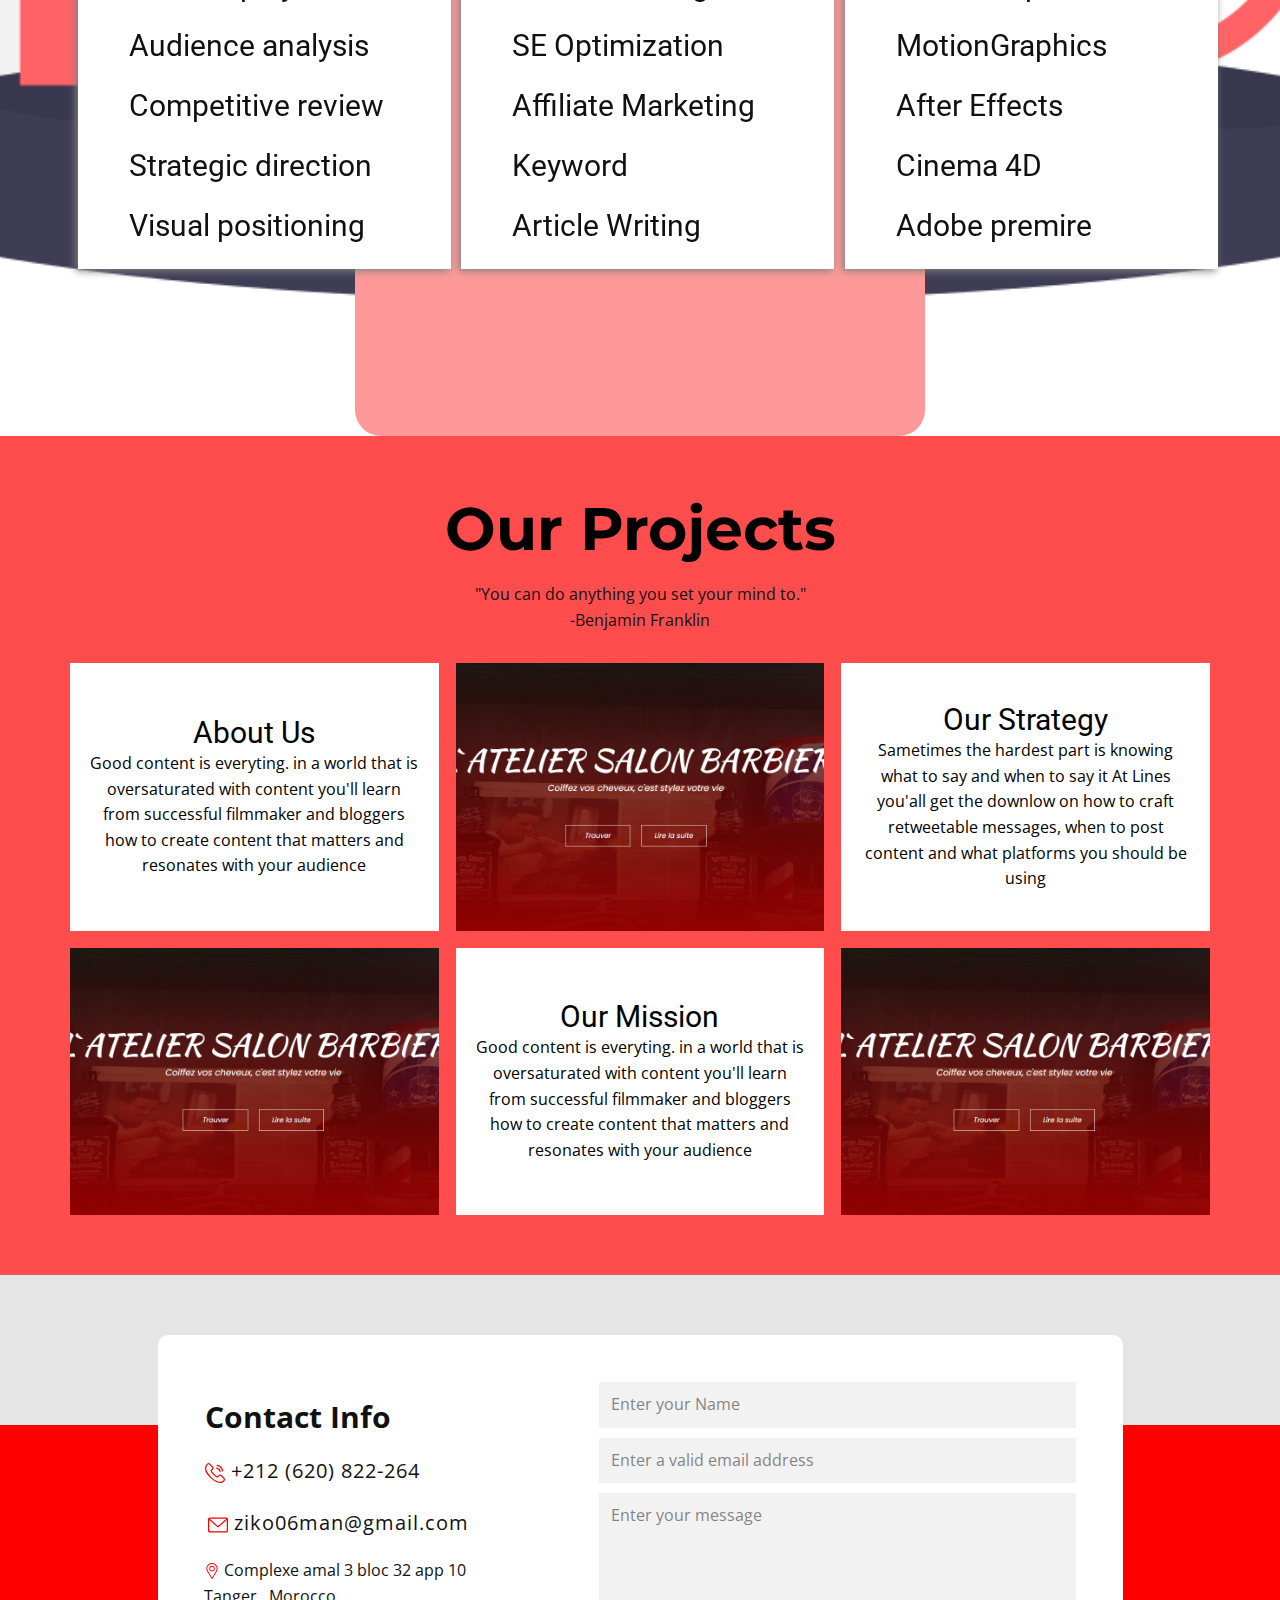
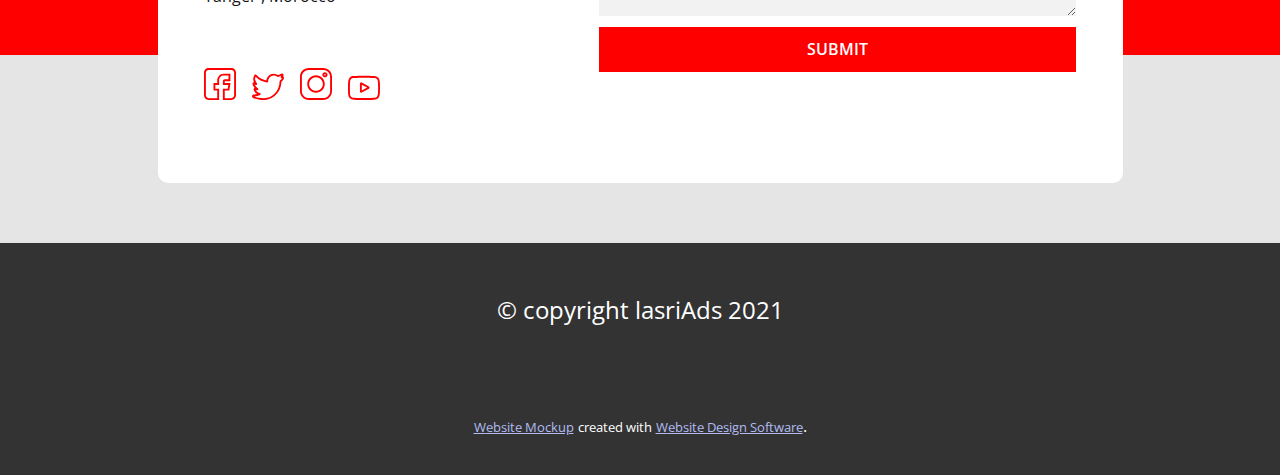
==== commit 3f0830d4: "ini" ====
--- a/Home.html
+++ b/Home.html
@@ -1,5 +1,5 @@
 <!DOCTYPE html>
-<html style="font-size: 16px;">
+<html style="font-size: 16px;" lang="en-MA">
   <head>
     <meta name="viewport" content="width=device-width, initial-scale=1.0">
     <meta charset="utf-8">
@@ -22,20 +22,21 @@
     <script type="application/ld+json">{
 		"@context": "http://schema.org",
 		"@type": "Organization",
-		"name": "",
+		"name": "LasriAds",
 		"logo": "images/logo.png"
 }</script>
     <meta name="theme-color" content="#4861df">
     <meta property="og:title" content="Home">
+    <meta property="og:description" content="">
     <meta property="og:type" content="website">
   </head>
-  <body class="u-body u-overlap"><header class="u-align-center-sm u-align-center-xs u-clearfix u-header u-sticky u-sticky-46cd u-white u-header" id="sec-ef8f"><div class="u-clearfix u-sheet u-sheet-1">
+  <body class="u-body u-overlap"><header class="u-align-center-sm u-align-center-xs u-clearfix u-header u-sticky u-sticky-46cd u-header" id="sec-ef8f"><div class="u-clearfix u-sheet u-sheet-1">
         <a href="https://nicepage.com" class="u-image u-logo u-image-1" data-image-width="7200" data-image-height="5400" title="logo">
           <img src="images/logo.png" class="u-logo-image u-logo-image-1" data-image-width="63">
         </a>
-        <nav class="u-align-left u-menu u-menu-dropdown u-offcanvas u-menu-1" data-responsive-from="MD">
+        <nav class="u-align-left u-menu u-menu-dropdown u-offcanvas u-offcanvas-shift u-menu-1" data-responsive-from="MD">
           <div class="menu-collapse" style="font-size: 1rem; letter-spacing: 0px; font-weight: 700; text-transform: uppercase;">
-            <a class="u-button-style u-custom-active-border-color u-custom-active-color u-custom-border u-custom-border-color u-custom-borders u-custom-color u-custom-hover-border-color u-custom-hover-color u-custom-left-right-menu-spacing u-custom-text-active-color u-custom-text-color u-custom-text-hover-color u-custom-top-bottom-menu-spacing u-nav-link" href="#" style="padding: 4px 14px; font-size: calc(1em + 8px);">
+            <a class="u-button-style u-custom-active-border-color u-custom-active-color u-custom-border u-custom-border-color u-custom-borders u-custom-color u-custom-hover-border-color u-custom-hover-color u-custom-left-right-menu-spacing u-custom-text-active-color u-custom-text-color u-custom-text-hover-color u-custom-top-bottom-menu-spacing u-nav-link u-text-black" href="#" style="font-size: calc(1em + 8px); background-image: none;">
               <svg class="u-svg-link" preserveAspectRatio="xMidYMin slice" viewBox="0 0 302 302" style=""><use xmlns:xlink="http://www.w3.org/1999/xlink" xlink:href="#svg-8a8f"></use></svg>
               <svg xmlns="http://www.w3.org/2000/svg" xmlns:xlink="http://www.w3.org/1999/xlink" version="1.1" id="svg-8a8f" x="0px" y="0px" viewBox="0 0 302 302" style="enable-background:new 0 0 302 302;" xml:space="preserve" class="u-svg-content"><g><rect y="36" width="302" height="30"></rect><rect y="236" width="302" height="30"></rect><rect y="136" width="302" height="30"></rect>
 </g><g></g><g></g><g></g><g></g><g></g><g></g><g></g><g></g><g></g><g></g><g></g><g></g><g></g><g></g><g></g></svg>
@@ -44,22 +45,22 @@
           <div class="u-custom-menu u-nav-container" wfd-invisible="true">
             <ul class="u-nav u-spacing-30 u-unstyled u-nav-1"><li class="u-nav-item"><a class="u-border-2 u-border-active-palette-2-base u-border-hover-palette-2-base u-border-no-left u-border-no-right u-border-no-top u-button-style u-nav-link u-text-active-palette-2-base u-text-grey-90 u-text-hover-grey-90" href="Home.html#sec-a3f2" data-page-id="1429725007" style="padding: 10px 0px;">Home</a>
 </li><li class="u-nav-item"><a class="u-border-2 u-border-active-palette-2-base u-border-hover-palette-2-base u-border-no-left u-border-no-right u-border-no-top u-button-style u-nav-link u-text-active-palette-2-base u-text-grey-90 u-text-hover-grey-90" href="Home.html#carousel_56ed" data-page-id="1429725007" style="padding: 10px 0px;">Our Services</a>
-</li><li class="u-nav-item"><a class="u-border-2 u-border-active-palette-2-base u-border-hover-palette-2-base u-border-no-left u-border-no-right u-border-no-top u-button-style u-nav-link u-text-active-palette-2-base u-text-grey-90 u-text-hover-grey-90" href="Home.html#carousel_fd4d" data-page-id="1429725007" style="padding: 10px 0px;">Fedback</a>
+</li><li class="u-nav-item"><a class="u-border-2 u-border-active-palette-2-base u-border-hover-palette-2-base u-border-no-left u-border-no-right u-border-no-top u-button-style u-nav-link u-text-active-palette-2-base u-text-grey-90 u-text-hover-grey-90" href="Home.html#sec-a519" data-page-id="1429725007" style="padding: 10px 0px;">Our Projects</a>
 </li><li class="u-nav-item"><a class="u-border-2 u-border-active-palette-2-base u-border-hover-palette-2-base u-border-no-left u-border-no-right u-border-no-top u-button-style u-nav-link u-text-active-palette-2-base u-text-grey-90 u-text-hover-grey-90" href="Home.html#carousel_799b" data-page-id="1429725007" style="padding: 10px 0px;">Contact Us</a>
 </li></ul>
           </div>
           <div class="u-custom-menu u-nav-container-collapse">
-            <div class="u-align-center u-black u-container-style u-inner-container-layout u-opacity u-opacity-95 u-sidenav">
+            <div class="u-align-center u-container-style u-inner-container-layout u-palette-2-light-1 u-sidenav u-sidenav-1" data-offcanvas-width="247.323">
               <div class="u-sidenav-overflow">
                 <div class="u-menu-close"></div>
-                <ul class="u-align-center u-nav u-popupmenu-items u-unstyled u-nav-2"><li class="u-nav-item"><a class="u-button-style u-nav-link" href="Home.html#sec-a3f2" data-page-id="1429725007" style="padding: 10px 0px;">Home</a>
+                <ul class="u-align-center u-nav u-popupmenu-items u-spacing-17 u-unstyled u-nav-2"><li class="u-nav-item"><a class="u-button-style u-nav-link" href="Home.html#sec-a3f2" data-page-id="1429725007" style="padding: 10px 0px;">Home</a>
 </li><li class="u-nav-item"><a class="u-button-style u-nav-link" href="Home.html#carousel_56ed" data-page-id="1429725007" style="padding: 10px 0px;">Our Services</a>
-</li><li class="u-nav-item"><a class="u-button-style u-nav-link" href="Home.html#carousel_fd4d" data-page-id="1429725007" style="padding: 10px 0px;">Fedback</a>
+</li><li class="u-nav-item"><a class="u-button-style u-nav-link" href="Home.html#sec-a519" data-page-id="1429725007" style="padding: 10px 0px;">Our Projects</a>
 </li><li class="u-nav-item"><a class="u-button-style u-nav-link" href="Home.html#carousel_799b" data-page-id="1429725007" style="padding: 10px 0px;">Contact Us</a>
 </li></ul>
               </div>
             </div>
-            <div class="u-black u-menu-overlay u-opacity u-opacity-70" wfd-invisible="true"></div>
+            <div class="u-black u-menu-overlay u-opacity u-opacity-75" wfd-invisible="true"></div>
           </div>
         </nav>
       </div><style class="u-sticky-style" data-style-id="46cd">.u-sticky-fixed.u-sticky-46cd:before, .u-body.u-sticky-fixed .u-sticky-46cd:before {
@@ -72,7 +73,9 @@
             <div class="u-layout-row">
               <div class="u-container-style u-image u-layout-cell u-size-60 u-image-1" data-image-width="1280" data-image-height="809">
                 <div class="u-container-layout u-container-layout-1" src="">
-                  <h1 class="u-custom-font u-font-montserrat u-text u-text-white u-text-1"> One-click solution for your static? website.<br>
+                  <h1 class="u-custom-font u-font-montserrat u-text u-text-white u-text-1">
+                    <span style="font-size: 1.875rem;"> One-click solution for your static? website.</span>
+                    <br>
                   </h1>
                   <a href="https://www.youtube.com/channel/UC_eByz_Qp9sej60ksoX52iw" class="u-active-grey-15 u-border-0 u-btn u-btn-round u-button-style u-grey-10 u-hover-grey-15 u-radius-8 u-text-active-grey-80 u-text-custom-color-1 u-text-hover-grey-80 u-btn-1"><span class="u-icon u-icon-1"><svg class="u-svg-content" viewBox="-21 -117 682.66672 682" style="width: 1em; height: 1em;"><path d="m626.8125 64.035156c-7.375-27.417968-28.992188-49.03125-56.40625-56.414062-50.082031-13.703125-250.414062-13.703125-250.414062-13.703125s-200.324219 0-250.40625 13.183593c-26.886719 7.375-49.03125 29.519532-56.40625 56.933594-13.179688 50.078125-13.179688 153.933594-13.179688 153.933594s0 104.378906 13.179688 153.933594c7.382812 27.414062 28.992187 49.027344 56.410156 56.410156 50.605468 13.707031 250.410156 13.707031 250.410156 13.707031s200.324219 0 250.40625-13.183593c27.417969-7.378907 49.03125-28.992188 56.414062-56.40625 13.175782-50.082032 13.175782-153.933594 13.175782-153.933594s.527344-104.382813-13.183594-154.460938zm-370.601562 249.878906v-191.890624l166.585937 95.945312zm0 0"></path></svg><img></span>&nbsp;Watch Video
                   </a>
@@ -84,20 +87,20 @@
       </div>
     </section>
     <section class="u-align-center u-clearfix u-image u-section-2" id="carousel_56ed" data-image-width="1268" data-image-height="759">
-      <div class="u-clearfix u-sheet u-valign-top-xs u-sheet-1">
-        <div class="u-absolute-hcenter-lg u-absolute-hcenter-md u-absolute-hcenter-sm u-absolute-hcenter-xl u-container-style u-expanded-height-lg u-expanded-height-md u-expanded-height-sm u-expanded-height-xl u-expanded-width-xs u-group u-palette-2-light-2 u-radius-26 u-shape-round u-group-1">
-          <div class="u-container-layout u-container-layout-1">
+      <div class="u-clearfix u-sheet u-sheet-1">
+        <div class="u-absolute-hcenter-xl u-container-style u-expanded-height-xl u-expanded-width-sm u-expanded-width-xs u-group u-palette-2-light-2 u-radius-26 u-shape-round u-group-1">
+          <div class="u-container-layout u-valign-bottom-sm u-container-layout-1">
             <h1 class="u-align-center u-text u-text-black u-text-default u-text-1">Our Services</h1>
-            <div class="u-expanded-width-xs u-list u-list-1">
+            <div class="u-expanded-width-lg u-expanded-width-md u-expanded-width-sm u-expanded-width-xs u-list u-list-1">
               <div class="u-repeater u-repeater-1">
                 <div class="u-container-style u-list-item u-repeater-item u-white u-list-item-1" data-animation-name="bounceIn" data-animation-duration="1000" data-animation-delay="0" data-animation-direction="">
-                  <div class="u-container-layout u-similar-container u-valign-top-lg u-valign-top-md u-valign-top-sm u-valign-top-xl u-container-layout-2">
-                    <div class="u-container-style u-expanded-width-lg u-expanded-width-md u-expanded-width-sm u-expanded-width-xl u-group u-palette-2-light-1 u-shape-rectangle u-group-2">
+                  <div class="u-container-layout u-similar-container u-valign-top-xl u-container-layout-2">
+                    <div class="u-container-style u-expanded-width u-group u-palette-2-light-1 u-shape-rectangle u-group-2">
                       <div class="u-container-layout u-container-layout-3">
-                        <h1 class="u-text u-text-body-color u-text-2">Design </h1>
-                      </div>
-                    </div>
-                    <h3 class="u-text u-text-3">Product Mockup<br>
+                        <h1 class="u-align-center-lg u-align-center-md u-align-center-sm u-align-center-xs u-text u-text-body-color u-text-2">Design </h1>
+                      </div>
+                    </div>
+                    <h3 class="u-align-center-lg u-align-center-md u-align-center-sm u-align-center-xs u-text u-text-3">Product Mockup<br>
                       <br>Branding<br>
                       <br>Illustrations<br>
                       <br>UI/UX<br>
@@ -106,13 +109,13 @@
                   </div>
                 </div>
                 <div class="u-container-style u-list-item u-repeater-item u-white u-list-item-2" data-animation-name="bounceIn" data-animation-duration="1000" data-animation-delay="0" data-animation-direction="">
-                  <div class="u-container-layout u-similar-container u-valign-top-lg u-valign-top-md u-valign-top-sm u-valign-top-xl u-container-layout-4">
-                    <div class="u-container-style u-expanded-width-lg u-expanded-width-md u-expanded-width-sm u-expanded-width-xl u-group u-palette-2-light-1 u-shape-rectangle u-group-3">
+                  <div class="u-container-layout u-similar-container u-valign-top-xl u-container-layout-4">
+                    <div class="u-container-style u-expanded-width u-group u-palette-2-light-1 u-shape-rectangle u-group-3">
                       <div class="u-container-layout u-container-layout-5">
-                        <h1 class="u-text u-text-body-color u-text-4">Web Design</h1>
-                      </div>
-                    </div>
-                    <h3 class="u-text u-text-5">Propotype<br>
+                        <h1 class="u-align-center-lg u-align-center-md u-align-center-sm u-align-center-xs u-text u-text-body-color u-text-4">Web Design</h1>
+                      </div>
+                    </div>
+                    <h3 class="u-align-center-lg u-align-center-md u-align-center-sm u-align-center-xs u-text u-text-5">Propotype<br>
                       <br>UI/UX<br>
                       <br>Content Writing<br>
                       <br>Website Hosting<br>
@@ -121,28 +124,28 @@
                   </div>
                 </div>
                 <div class="u-container-style u-list-item u-repeater-item u-white u-list-item-3" data-animation-name="bounceIn" data-animation-duration="1000" data-animation-delay="0" data-animation-direction="">
-                  <div class="u-container-layout u-similar-container u-valign-top-lg u-valign-top-md u-valign-top-sm u-valign-top-xl u-container-layout-6">
-                    <div class="u-container-style u-expanded-width-lg u-expanded-width-md u-expanded-width-sm u-expanded-width-xl u-group u-palette-2-light-1 u-shape-rectangle u-group-4">
+                  <div class="u-container-layout u-similar-container u-valign-top-xl u-container-layout-6">
+                    <div class="u-container-style u-expanded-width u-group u-palette-2-light-1 u-shape-rectangle u-group-4">
                       <div class="u-container-layout u-container-layout-7">
-                        <h1 class="u-text u-text-body-color u-text-6">Development</h1>
-                      </div>
-                    </div>
-                    <h3 class="u-text u-text-7">WordPress<br>
+                        <h1 class="u-align-center-lg u-align-center-md u-align-center-sm u-align-center-xs u-text u-text-body-color u-text-6">Development</h1>
+                      </div>
+                    </div>
+                    <h3 class="u-align-center-lg u-align-center-md u-align-center-sm u-align-center-xs u-text u-text-7">WordPress<br>
                       <br>Application Devloment<br>
                       <br>Front-end<br>
-                      <br>PHP<br>
+                      <br> BOOTSTRAP<br>
                       <br>JavaScript
                     </h3>
                   </div>
                 </div>
                 <div class="u-container-style u-list-item u-repeater-item u-white u-list-item-4" data-animation-name="bounceIn" data-animation-duration="1000" data-animation-delay="0" data-animation-direction="">
-                  <div class="u-container-layout u-similar-container u-valign-top-lg u-valign-top-md u-valign-top-sm u-valign-top-xl u-container-layout-8">
-                    <div class="u-container-style u-expanded-width-lg u-expanded-width-md u-expanded-width-sm u-expanded-width-xl u-group u-palette-2-light-1 u-shape-rectangle u-group-5">
+                  <div class="u-container-layout u-similar-container u-valign-top-xl u-container-layout-8">
+                    <div class="u-container-style u-expanded-width u-group u-palette-2-light-1 u-shape-rectangle u-group-5">
                       <div class="u-container-layout u-container-layout-9">
-                        <h1 class="u-text u-text-body-color u-text-8">Branding</h1>
-                      </div>
-                    </div>
-                    <h3 class="u-text u-text-9">Brand equity audit<br>
+                        <h1 class="u-align-center-lg u-align-center-md u-align-center-sm u-align-center-xs u-text u-text-body-color u-text-8">Branding</h1>
+                      </div>
+                    </div>
+                    <h3 class="u-align-center-lg u-align-center-md u-align-center-sm u-align-center-xs u-text u-text-9">Brand equity audit<br>
                       <br>Audience analysis<br>
                       <br>Competitive review<br>
                       <br>Strategic direction<br>
@@ -151,13 +154,13 @@
                   </div>
                 </div>
                 <div class="u-container-style u-list-item u-repeater-item u-white u-list-item-5" data-animation-name="bounceIn" data-animation-duration="1000" data-animation-delay="0" data-animation-direction="">
-                  <div class="u-container-layout u-similar-container u-valign-top-lg u-valign-top-md u-valign-top-sm u-valign-top-xl u-container-layout-10">
-                    <div class="u-container-style u-expanded-width-lg u-expanded-width-md u-expanded-width-sm u-expanded-width-xl u-group u-palette-2-light-1 u-shape-rectangle u-group-6">
+                  <div class="u-container-layout u-similar-container u-valign-top-xl u-container-layout-10">
+                    <div class="u-container-style u-expanded-width u-group u-palette-2-light-1 u-shape-rectangle u-group-6">
                       <div class="u-container-layout u-container-layout-11">
-                        <h1 class="u-text u-text-body-color u-text-10">Marketing</h1>
-                      </div>
-                    </div>
-                    <h3 class="u-text u-text-11">SEO Marketing<br>
+                        <h1 class="u-align-center-lg u-align-center-md u-align-center-sm u-align-center-xs u-text u-text-body-color u-text-10">Marketing</h1>
+                      </div>
+                    </div>
+                    <h3 class="u-align-center-lg u-align-center-md u-align-center-sm u-align-center-xs u-text u-text-11">SEO Marketing<br>
                       <br>SE Optimization<br>
                       <br>Affiliate Marketing<br>
                       <br>Keyword<br>
@@ -166,13 +169,13 @@
                   </div>
                 </div>
                 <div class="u-container-style u-list-item u-repeater-item u-white u-list-item-6" data-animation-name="bounceIn" data-animation-duration="1000" data-animation-delay="0" data-animation-direction="">
-                  <div class="u-container-layout u-similar-container u-valign-top-lg u-valign-top-md u-valign-top-sm u-valign-top-xl u-container-layout-12">
-                    <div class="u-container-style u-expanded-width-lg u-expanded-width-md u-expanded-width-sm u-expanded-width-xl u-group u-palette-2-light-1 u-shape-rectangle u-group-7">
+                  <div class="u-container-layout u-similar-container u-valign-top-xl u-container-layout-12">
+                    <div class="u-container-style u-expanded-width u-group u-palette-2-light-1 u-shape-rectangle u-group-7">
                       <div class="u-container-layout u-container-layout-13">
-                        <h1 class="u-text u-text-body-color u-text-12">Video Editing</h1>
-                      </div>
-                    </div>
-                    <h3 class="u-text u-text-13">Photoshop<br>
+                        <h1 class="u-align-center-lg u-align-center-md u-align-center-sm u-align-center-xs u-text u-text-body-color u-text-12">Video Editing</h1>
+                      </div>
+                    </div>
+                    <h3 class="u-align-center-lg u-align-center-md u-align-center-sm u-align-center-xs u-text u-text-13">Photoshop<br>
                       <br>MotionGraphics<br>
                       <br>After Effects<br>
                       <br>Cinema 4D<br>
@@ -186,71 +189,72 @@
         </div>
       </div>
     </section>
-    <section class="u-align-center u-clearfix u-section-3" id="carousel_fd4d">
-      <div class="u-clearfix u-sheet u-sheet-1">
-        <h6 class="u-text u-text-default u-text-1">testimonials</h6>
-        <h1 class="u-custom-font u-font-montserrat u-text u-text-custom-color-1 u-text-2">What Clients Say<br>
-        </h1>
-        <p class="u-text u-text-3">We place huge value on strong relationships and have seen the benefit they bring to our business. Customer feedback is vital in helping us to get it right.</p>
-        <div class="u-expanded-width u-list u-list-1">
-          <div class="u-repeater u-repeater-1">
-            <div class="u-align-center u-container-style u-list-item u-palette-2-light-3 u-radius-15 u-repeater-item u-shape-round u-list-item-1" data-animation-name="pulse" data-animation-duration="1000" data-animation-delay="0" data-animation-direction="">
-              <div class="u-container-layout u-similar-container u-valign-top u-container-layout-1">
-                <div alt="" class="u-border-5 u-border-white u-image u-image-circle u-image-1" data-image-width="206" data-image-height="206"></div>
-                <p class="u-text u-text-grey-70 u-text-4"><span class="u-icon u-icon-1"><svg class="u-svg-content" viewBox="0 0 95.333 95.332" x="0px" y="0px" style="width: 1em; height: 1em;"><g><g><path d="M30.512,43.939c-2.348-0.676-4.696-1.019-6.98-1.019c-3.527,0-6.47,0.806-8.752,1.793    c2.2-8.054,7.485-21.951,18.013-23.516c0.975-0.145,1.774-0.85,2.04-1.799l2.301-8.23c0.194-0.696,0.079-1.441-0.318-2.045    s-1.035-1.007-1.75-1.105c-0.777-0.106-1.569-0.16-2.354-0.16c-12.637,0-25.152,13.19-30.433,32.076    c-3.1,11.08-4.009,27.738,3.627,38.223c4.273,5.867,10.507,9,18.529,9.313c0.033,0.001,0.065,0.002,0.098,0.002    c9.898,0,18.675-6.666,21.345-16.209c1.595-5.705,0.874-11.688-2.032-16.851C40.971,49.307,36.236,45.586,30.512,43.939z"></path><path d="M92.471,54.413c-2.875-5.106-7.61-8.827-13.334-10.474c-2.348-0.676-4.696-1.019-6.979-1.019    c-3.527,0-6.471,0.806-8.753,1.793c2.2-8.054,7.485-21.951,18.014-23.516c0.975-0.145,1.773-0.85,2.04-1.799l2.301-8.23    c0.194-0.696,0.079-1.441-0.318-2.045c-0.396-0.604-1.034-1.007-1.75-1.105c-0.776-0.106-1.568-0.16-2.354-0.16    c-12.637,0-25.152,13.19-30.434,32.076c-3.099,11.08-4.008,27.738,3.629,38.225c4.272,5.866,10.507,9,18.528,9.312    c0.033,0.001,0.065,0.002,0.099,0.002c9.897,0,18.675-6.666,21.345-16.209C96.098,65.559,95.376,59.575,92.471,54.413z"></path>
-</g>
-</g></svg><img></span>&nbsp; Vitae suscipit tellus mauris a diam maecenas sed enim ut. Mauris augue neque gravida in fermentum. Praesent semper feugiat nibh sed pulvinar proin.&nbsp;&nbsp;<span class="u-icon u-icon-2"><svg class="u-svg-content" viewBox="0 0 98.829 98.829" x="0px" y="0px" style="width: 1em; height: 1em;"><g><g><path d="M96.76,41.603C91.511,22.831,78.562,9.204,65.975,9.204c-1.011,0-2.021,0.088-3.005,0.262    c-0.558,0.098-1.046,0.426-1.348,0.902c-0.301,0.479-0.386,1.061-0.233,1.605l2.591,9.268c0.25,0.895,1.113,1.5,2.01,1.459    l0.206-0.004c4.668,0,13.199,6.996,17.548,22.545c0.172,0.617,0.335,1.248,0.492,1.906c-4.882-2.416-10.706-2.975-15.98-1.506    C56.358,48.97,49.388,61.356,52.714,73.252c2.696,9.639,11.563,16.373,21.563,16.373c2.037,0,4.071-0.281,6.046-0.834    c7.846-2.193,13.745-8.707,16.611-18.338C99.521,61.764,99.456,51.249,96.76,41.603z"></path><path d="M14.088,9.206c-1.009,0-2.02,0.086-3.003,0.26c-0.557,0.096-1.046,0.426-1.347,0.902    c-0.301,0.479-0.386,1.061-0.234,1.605l2.592,9.268c0.25,0.895,1.097,1.5,2.01,1.459l0.204-0.004    c4.668,0,13.2,6.996,17.549,22.545c0.173,0.621,0.336,1.252,0.492,1.906c-4.884-2.416-10.706-2.975-15.98-1.506    C4.475,48.97-2.497,61.356,0.831,73.252c2.696,9.639,11.563,16.373,21.563,16.373c2.037,0,4.071-0.281,6.047-0.834    c7.845-2.193,13.744-8.707,16.611-18.338c2.586-8.689,2.522-19.205-0.175-28.852C39.625,22.831,26.678,9.206,14.088,9.206z"></path>
-</g>
-</g></svg><img></span>
-                </p>
-                <h5 class="u-text u-text-custom-color-1 u-text-default u-text-5">Nat Reynolds</h5>
-                <h6 class="u-text u-text-default u-text-grey-50 u-text-6">Chief Accountant</h6>
-              </div>
-            </div>
-            <div class="u-align-center u-container-style u-list-item u-palette-2-light-3 u-radius-15 u-repeater-item u-shape-round u-list-item-2" data-animation-name="pulse" data-animation-duration="1000" data-animation-delay="0" data-animation-direction="">
-              <div class="u-container-layout u-similar-container u-valign-top u-container-layout-2">
-                <div alt="" class="u-border-5 u-border-white u-image u-image-circle u-image-2" data-image-width="206" data-image-height="206"></div>
-                <p class="u-text u-text-grey-70 u-text-7"><span class="u-icon u-icon-3"><svg class="u-svg-content" viewBox="0 0 95.333 95.332" x="0px" y="0px" style="width: 1em; height: 1em;"><g><g><path d="M30.512,43.939c-2.348-0.676-4.696-1.019-6.98-1.019c-3.527,0-6.47,0.806-8.752,1.793    c2.2-8.054,7.485-21.951,18.013-23.516c0.975-0.145,1.774-0.85,2.04-1.799l2.301-8.23c0.194-0.696,0.079-1.441-0.318-2.045    s-1.035-1.007-1.75-1.105c-0.777-0.106-1.569-0.16-2.354-0.16c-12.637,0-25.152,13.19-30.433,32.076    c-3.1,11.08-4.009,27.738,3.627,38.223c4.273,5.867,10.507,9,18.529,9.313c0.033,0.001,0.065,0.002,0.098,0.002    c9.898,0,18.675-6.666,21.345-16.209c1.595-5.705,0.874-11.688-2.032-16.851C40.971,49.307,36.236,45.586,30.512,43.939z"></path><path d="M92.471,54.413c-2.875-5.106-7.61-8.827-13.334-10.474c-2.348-0.676-4.696-1.019-6.979-1.019    c-3.527,0-6.471,0.806-8.753,1.793c2.2-8.054,7.485-21.951,18.014-23.516c0.975-0.145,1.773-0.85,2.04-1.799l2.301-8.23    c0.194-0.696,0.079-1.441-0.318-2.045c-0.396-0.604-1.034-1.007-1.75-1.105c-0.776-0.106-1.568-0.16-2.354-0.16    c-12.637,0-25.152,13.19-30.434,32.076c-3.099,11.08-4.008,27.738,3.629,38.225c4.272,5.866,10.507,9,18.528,9.312    c0.033,0.001,0.065,0.002,0.099,0.002c9.897,0,18.675-6.666,21.345-16.209C96.098,65.559,95.376,59.575,92.471,54.413z"></path>
-</g>
-</g></svg><img></span>&nbsp;Pharetra vel turpis nunc eget lorem. Quisque id diam vel quam elementum pulvinar etiam. Urna porttitor rhoncus dolor purus non enim praesent elementum.&nbsp;&nbsp;<span class="u-icon u-icon-4"><svg class="u-svg-content" viewBox="0 0 98.829 98.829" x="0px" y="0px" style="width: 1em; height: 1em;"><g><g><path d="M96.76,41.603C91.511,22.831,78.562,9.204,65.975,9.204c-1.011,0-2.021,0.088-3.005,0.262    c-0.558,0.098-1.046,0.426-1.348,0.902c-0.301,0.479-0.386,1.061-0.233,1.605l2.591,9.268c0.25,0.895,1.113,1.5,2.01,1.459    l0.206-0.004c4.668,0,13.199,6.996,17.548,22.545c0.172,0.617,0.335,1.248,0.492,1.906c-4.882-2.416-10.706-2.975-15.98-1.506    C56.358,48.97,49.388,61.356,52.714,73.252c2.696,9.639,11.563,16.373,21.563,16.373c2.037,0,4.071-0.281,6.046-0.834    c7.846-2.193,13.745-8.707,16.611-18.338C99.521,61.764,99.456,51.249,96.76,41.603z"></path><path d="M14.088,9.206c-1.009,0-2.02,0.086-3.003,0.26c-0.557,0.096-1.046,0.426-1.347,0.902    c-0.301,0.479-0.386,1.061-0.234,1.605l2.592,9.268c0.25,0.895,1.097,1.5,2.01,1.459l0.204-0.004    c4.668,0,13.2,6.996,17.549,22.545c0.173,0.621,0.336,1.252,0.492,1.906c-4.884-2.416-10.706-2.975-15.98-1.506    C4.475,48.97-2.497,61.356,0.831,73.252c2.696,9.639,11.563,16.373,21.563,16.373c2.037,0,4.071-0.281,6.047-0.834    c7.845-2.193,13.744-8.707,16.611-18.338c2.586-8.689,2.522-19.205-0.175-28.852C39.625,22.831,26.678,9.206,14.088,9.206z"></path>
-</g>
-</g></svg><img></span>
-                </p>
-                <h5 class="u-text u-text-custom-color-1 u-text-default u-text-8">Celia Almeda</h5>
-                <h6 class="u-text u-text-default u-text-grey-50 u-text-9">Secretary</h6>
-              </div>
-            </div>
-            <div class="u-align-center u-container-style u-list-item u-palette-2-light-3 u-radius-15 u-repeater-item u-shape-round u-list-item-3" data-animation-name="pulse" data-animation-duration="1000" data-animation-delay="0" data-animation-direction="">
-              <div class="u-container-layout u-similar-container u-valign-top u-container-layout-3">
-                <div alt="" class="u-border-5 u-border-white u-image u-image-circle u-image-3" data-image-width="206" data-image-height="206"></div>
-                <p class="u-text u-text-grey-70 u-text-10"><span class="u-icon u-icon-5"><svg class="u-svg-content" viewBox="0 0 95.333 95.332" x="0px" y="0px" style="width: 1em; height: 1em;"><g><g><path d="M30.512,43.939c-2.348-0.676-4.696-1.019-6.98-1.019c-3.527,0-6.47,0.806-8.752,1.793    c2.2-8.054,7.485-21.951,18.013-23.516c0.975-0.145,1.774-0.85,2.04-1.799l2.301-8.23c0.194-0.696,0.079-1.441-0.318-2.045    s-1.035-1.007-1.75-1.105c-0.777-0.106-1.569-0.16-2.354-0.16c-12.637,0-25.152,13.19-30.433,32.076    c-3.1,11.08-4.009,27.738,3.627,38.223c4.273,5.867,10.507,9,18.529,9.313c0.033,0.001,0.065,0.002,0.098,0.002    c9.898,0,18.675-6.666,21.345-16.209c1.595-5.705,0.874-11.688-2.032-16.851C40.971,49.307,36.236,45.586,30.512,43.939z"></path><path d="M92.471,54.413c-2.875-5.106-7.61-8.827-13.334-10.474c-2.348-0.676-4.696-1.019-6.979-1.019    c-3.527,0-6.471,0.806-8.753,1.793c2.2-8.054,7.485-21.951,18.014-23.516c0.975-0.145,1.773-0.85,2.04-1.799l2.301-8.23    c0.194-0.696,0.079-1.441-0.318-2.045c-0.396-0.604-1.034-1.007-1.75-1.105c-0.776-0.106-1.568-0.16-2.354-0.16    c-12.637,0-25.152,13.19-30.434,32.076c-3.099,11.08-4.008,27.738,3.629,38.225c4.272,5.866,10.507,9,18.528,9.312    c0.033,0.001,0.065,0.002,0.099,0.002c9.897,0,18.675-6.666,21.345-16.209C96.098,65.559,95.376,59.575,92.471,54.413z"></path>
-</g>
-</g></svg><img></span>&nbsp;Mauris augue neque gravida in fermentum. Praesent semper feugiat nibh sed pulvinar proin. Nibh nisl dictumst vestibulum rhoncus est pellentesque elit. &nbsp;<span class="u-icon u-icon-6"><svg class="u-svg-content" viewBox="0 0 98.829 98.829" x="0px" y="0px" style="width: 1em; height: 1em;"><g><g><path d="M96.76,41.603C91.511,22.831,78.562,9.204,65.975,9.204c-1.011,0-2.021,0.088-3.005,0.262    c-0.558,0.098-1.046,0.426-1.348,0.902c-0.301,0.479-0.386,1.061-0.233,1.605l2.591,9.268c0.25,0.895,1.113,1.5,2.01,1.459    l0.206-0.004c4.668,0,13.199,6.996,17.548,22.545c0.172,0.617,0.335,1.248,0.492,1.906c-4.882-2.416-10.706-2.975-15.98-1.506    C56.358,48.97,49.388,61.356,52.714,73.252c2.696,9.639,11.563,16.373,21.563,16.373c2.037,0,4.071-0.281,6.046-0.834    c7.846-2.193,13.745-8.707,16.611-18.338C99.521,61.764,99.456,51.249,96.76,41.603z"></path><path d="M14.088,9.206c-1.009,0-2.02,0.086-3.003,0.26c-0.557,0.096-1.046,0.426-1.347,0.902    c-0.301,0.479-0.386,1.061-0.234,1.605l2.592,9.268c0.25,0.895,1.097,1.5,2.01,1.459l0.204-0.004    c4.668,0,13.2,6.996,17.549,22.545c0.173,0.621,0.336,1.252,0.492,1.906c-4.884-2.416-10.706-2.975-15.98-1.506    C4.475,48.97-2.497,61.356,0.831,73.252c2.696,9.639,11.563,16.373,21.563,16.373c2.037,0,4.071-0.281,6.047-0.834    c7.845-2.193,13.744-8.707,16.611-18.338c2.586-8.689,2.522-19.205-0.175-28.852C39.625,22.831,26.678,9.206,14.088,9.206z"></path>
-</g>
-</g></svg><img></span>
-                </p>
-                <h5 class="u-text u-text-custom-color-1 u-text-default u-text-11">Bob Roberts</h5>
-                <h6 class="u-text u-text-default u-text-grey-50 u-text-12">Sales Manager</h6>
-              </div>
-            </div>
-            <div class="u-align-center u-container-style u-list-item u-palette-2-light-3 u-radius-15 u-repeater-item u-shape-round u-list-item-4" data-animation-name="pulse" data-animation-duration="1000" data-animation-delay="0" data-animation-direction="">
-              <div class="u-container-layout u-similar-container u-valign-top u-container-layout-4">
-                <div alt="" class="u-border-5 u-border-white u-image u-image-circle u-image-4" data-image-width="626" data-image-height="417"></div>
-                <p class="u-text u-text-grey-70 u-text-13"><span class="u-icon u-icon-7"><svg class="u-svg-content" viewBox="0 0 95.333 95.332" x="0px" y="0px" style="width: 1em; height: 1em;"><g><g><path d="M30.512,43.939c-2.348-0.676-4.696-1.019-6.98-1.019c-3.527,0-6.47,0.806-8.752,1.793    c2.2-8.054,7.485-21.951,18.013-23.516c0.975-0.145,1.774-0.85,2.04-1.799l2.301-8.23c0.194-0.696,0.079-1.441-0.318-2.045    s-1.035-1.007-1.75-1.105c-0.777-0.106-1.569-0.16-2.354-0.16c-12.637,0-25.152,13.19-30.433,32.076    c-3.1,11.08-4.009,27.738,3.627,38.223c4.273,5.867,10.507,9,18.529,9.313c0.033,0.001,0.065,0.002,0.098,0.002    c9.898,0,18.675-6.666,21.345-16.209c1.595-5.705,0.874-11.688-2.032-16.851C40.971,49.307,36.236,45.586,30.512,43.939z"></path><path d="M92.471,54.413c-2.875-5.106-7.61-8.827-13.334-10.474c-2.348-0.676-4.696-1.019-6.979-1.019    c-3.527,0-6.471,0.806-8.753,1.793c2.2-8.054,7.485-21.951,18.014-23.516c0.975-0.145,1.773-0.85,2.04-1.799l2.301-8.23    c0.194-0.696,0.079-1.441-0.318-2.045c-0.396-0.604-1.034-1.007-1.75-1.105c-0.776-0.106-1.568-0.16-2.354-0.16    c-12.637,0-25.152,13.19-30.434,32.076c-3.099,11.08-4.008,27.738,3.629,38.225c4.272,5.866,10.507,9,18.528,9.312    c0.033,0.001,0.065,0.002,0.099,0.002c9.897,0,18.675-6.666,21.345-16.209C96.098,65.559,95.376,59.575,92.471,54.413z"></path>
-</g>
-</g></svg><img></span>&nbsp;Nisl condimentum id venenatis a gravida in fermentum. Praesent semper feugiat nibh sed pulvinar proin. Nibh nisl condimentum id venenatis a condimentum.&nbsp;&nbsp;<span class="u-icon u-icon-8"><svg class="u-svg-content" viewBox="0 0 98.829 98.829" x="0px" y="0px" style="width: 1em; height: 1em;"><g><g><path d="M96.76,41.603C91.511,22.831,78.562,9.204,65.975,9.204c-1.011,0-2.021,0.088-3.005,0.262    c-0.558,0.098-1.046,0.426-1.348,0.902c-0.301,0.479-0.386,1.061-0.233,1.605l2.591,9.268c0.25,0.895,1.113,1.5,2.01,1.459    l0.206-0.004c4.668,0,13.199,6.996,17.548,22.545c0.172,0.617,0.335,1.248,0.492,1.906c-4.882-2.416-10.706-2.975-15.98-1.506    C56.358,48.97,49.388,61.356,52.714,73.252c2.696,9.639,11.563,16.373,21.563,16.373c2.037,0,4.071-0.281,6.046-0.834    c7.846-2.193,13.745-8.707,16.611-18.338C99.521,61.764,99.456,51.249,96.76,41.603z"></path><path d="M14.088,9.206c-1.009,0-2.02,0.086-3.003,0.26c-0.557,0.096-1.046,0.426-1.347,0.902    c-0.301,0.479-0.386,1.061-0.234,1.605l2.592,9.268c0.25,0.895,1.097,1.5,2.01,1.459l0.204-0.004    c4.668,0,13.2,6.996,17.549,22.545c0.173,0.621,0.336,1.252,0.492,1.906c-4.884-2.416-10.706-2.975-15.98-1.506    C4.475,48.97-2.497,61.356,0.831,73.252c2.696,9.639,11.563,16.373,21.563,16.373c2.037,0,4.071-0.281,6.047-0.834    c7.845-2.193,13.744-8.707,16.611-18.338c2.586-8.689,2.522-19.205-0.175-28.852C39.625,22.831,26.678,9.206,14.088,9.206z"></path>
-</g>
-</g></svg><img></span>
-                </p>
-                <h5 class="u-text u-text-custom-color-1 u-text-default u-text-14">Mattie Smith</h5>
-                <h6 class="u-text u-text-default u-text-grey-50 u-text-15">Accountant-auditor</h6>
+    <section class="u-align-center u-clearfix u-palette-2-light-1 u-section-3" id="sec-a519">
+      <div class="u-clearfix u-sheet u-valign-middle u-sheet-1">
+        <h1 class="u-text u-text-black u-text-default u-text-1"> Our Projects </h1>
+        <p class="u-text u-text-body-color u-text-2"> "You can do anything you set your mind to."<br>-Benjamin Franklin 
+        </p>
+        <div class="u-expanded-width u-gallery u-layout-grid u-show-text-always u-gallery-1">
+          <div class="u-gallery-inner u-gallery-inner-1">
+            <div class="u-gallery-item">
+              <div class="u-back-slide" data-image-width="275" data-image-height="183">
+                <img class="u-back-image u-expanded" src="images/download.png" alt="About Us">
+              </div>
+              <div class="u-over-slide u-valign-middle u-over-slide-1">
+                <h3 class="u-gallery-heading u-text-black">About Us</h3>
+                <p class="u-gallery-text u-text-black">Good content is everyting. in a world that is oversaturated with content you'll learn from successful filmmaker and bloggers how to create content that matters and resonates with your audience</p>
+              </div>
+            </div>
+            <div class="u-gallery-item">
+              <div class="u-back-slide" data-image-width="1344" data-image-height="616">
+                <img class="u-back-image u-expanded u-back-image-2" src="images/Screenshot2021-09-07171200.png">
+              </div>
+              <div class="u-over-slide u-valign-middle u-over-slide-2">
+                <h3 class="u-gallery-heading u-text-black"></h3>
+                <p class="u-gallery-text u-text-black"></p>
+              </div>
+            </div>
+            <div class="u-gallery-item">
+              <div class="u-back-slide" data-image-width="275" data-image-height="183">
+                <img class="u-back-image u-expanded" src="images/download.png" alt="Our Strategy">
+              </div>
+              <div class="u-over-slide u-valign-middle u-over-slide-3">
+                <h3 class="u-gallery-heading u-text-black">Our Strategy</h3>
+                <p class="u-gallery-text u-text-black">Sametimes the hardest part is knowing what to say and when to say it At Lines you'all get the downlow on how to craft retweetable messages, when to post content and what platforms you should be using</p>
+              </div>
+            </div>
+            <div class="u-gallery-item">
+              <div class="u-back-slide" data-image-width="1344" data-image-height="616">
+                <img class="u-back-image u-expanded" src="images/Screenshot2021-09-07171200.png">
+              </div>
+              <div class="u-over-slide u-valign-middle u-over-slide-4">
+                <h3 class="u-gallery-heading u-text-black"></h3>
+                <p class="u-gallery-text u-text-black"></p>
+              </div>
+            </div>
+            <div class="u-gallery-item">
+              <div class="u-back-slide" data-image-width="275" data-image-height="183">
+                <img class="u-back-image u-expanded" src="images/download.png" alt="Our Mission">
+              </div>
+              <div class="u-over-slide u-valign-middle u-over-slide-5">
+                <h3 class="u-gallery-heading u-text-black">Our Mission</h3>
+                <p class="u-gallery-text u-text-black">Good content is everyting. in a world that is oversaturated with content you'll learn from successful filmmaker and bloggers how to create content that matters and resonates with your audience</p>
+              </div>
+            </div>
+            <div class="u-gallery-item">
+              <div class="u-back-slide" data-image-width="1344" data-image-height="616">
+                <img class="u-back-image u-expanded" src="images/Screenshot2021-09-07171200.png">
+              </div>
+              <div class="u-over-slide u-valign-middle u-over-slide-6">
+                <h3 class="u-gallery-heading u-text-black"></h3>
+                <p class="u-gallery-text u-text-black"></p>
               </div>
             </div>
           </div>
         </div>
       </div>
     </section>
-    <section class="u-align-center u-clearfix u-grey-10 u-valign-middle-xs u-section-4" id="carousel_799b">
+    <section class="u-align-center u-clearfix u-grey-10 u-section-4" id="carousel_799b">
       <div class="u-expanded-width u-palette-2-base u-shape u-shape-rectangle u-shape-1"></div>
       <div class="u-container-style u-group u-radius-10 u-shape-round u-white u-group-1">
         <div class="u-container-layout u-container-layout-1">
@@ -274,7 +278,7 @@
             <a class="u-social-url" target="_blank" title="Custom" href=""><span class="u-icon u-icon-circle u-social-custom u-social-icon u-text-palette-2-base u-icon-6"><svg class="u-svg-link" preserveAspectRatio="xMidYMin slice" viewBox="0 -62 512.00199 512" style=""><use xmlns:xlink="http://www.w3.org/1999/xlink" xlink:href="#svg-09c1"></use></svg><svg class="u-svg-content" viewBox="0 -62 512.00199 512" id="svg-09c1"><path d="m334.808594 170.992188-113.113282-61.890626c-6.503906-3.558593-14.191406-3.425781-20.566406.351563-6.378906 3.78125-10.183594 10.460937-10.183594 17.875v122.71875c0 7.378906 3.78125 14.046875 10.117188 17.832031 3.308594 1.976563 6.976562 2.96875 10.652344 2.96875 3.367187 0 6.742187-.832031 9.847656-2.503906l113.117188-60.824219c6.714843-3.613281 10.90625-10.59375 10.9375-18.222656.027343-7.628906-4.113282-14.640625-10.808594-18.304687zm-113.859375 63.617187v-91.71875l84.539062 46.257813zm0 0"></path><path d="m508.234375 91.527344-.023437-.234375c-.433594-4.121094-4.75-40.777344-22.570313-59.421875-20.597656-21.929688-43.949219-24.59375-55.179687-25.871094-.929688-.105469-1.78125-.203125-2.542969-.304688l-.894531-.09375c-67.6875-4.921874-169.910157-5.5937495-170.933594-5.59765575l-.089844-.00390625-.089844.00390625c-1.023437.00390625-103.246094.67578175-171.542968 5.59765575l-.902344.09375c-.726563.097657-1.527344.1875-2.398438.289063-11.101562 1.28125-34.203125 3.949219-54.859375 26.671875-16.972656 18.445312-21.878906 54.316406-22.382812 58.347656l-.058594.523438c-.152344 1.714844-3.765625 42.539062-3.765625 83.523437v38.3125c0 40.984375 3.613281 81.808594 3.765625 83.527344l.027344.257813c.433593 4.054687 4.746093 40.039062 22.484375 58.691406 19.367187 21.195312 43.855468 24 57.027344 25.507812 2.082031.238282 3.875.441406 5.097656.65625l1.183594.164063c39.082031 3.71875 161.617187 5.550781 166.8125 5.625l.15625.003906.15625-.003906c1.023437-.003907 103.242187-.675781 170.929687-5.597657l.894531-.09375c.855469-.113281 1.816406-.214843 2.871094-.324218 11.039062-1.171875 34.015625-3.605469 54.386719-26.019532 16.972656-18.449218 21.882812-54.320312 22.382812-58.347656l.058594-.523437c.152344-1.71875 3.769531-42.539063 3.769531-83.523438v-38.3125c-.003906-40.984375-3.617187-81.804687-3.769531-83.523437zm-26.238281 121.835937c0 37.933594-3.3125 77-3.625 80.585938-1.273438 9.878906-6.449219 32.574219-14.71875 41.5625-12.75 14.027343-25.847656 15.417969-35.410156 16.429687-1.15625.121094-2.226563.238282-3.195313.359375-65.46875 4.734375-163.832031 5.460938-168.363281 5.488281-5.082032-.074218-125.824219-1.921874-163.714844-5.441406-1.941406-.316406-4.039062-.558594-6.25-.808594-11.214844-1.285156-26.566406-3.042968-38.371094-16.027343l-.277344-.296875c-8.125-8.464844-13.152343-29.6875-14.429687-41.148438-.238281-2.710937-3.636719-42.238281-3.636719-80.703125v-38.3125c0-37.890625 3.304688-76.914062 3.625-80.574219 1.519532-11.636718 6.792969-32.957031 14.71875-41.574218 13.140625-14.453125 26.996094-16.054688 36.160156-17.113282.875-.101562 1.691407-.195312 2.445313-.292968 66.421875-4.757813 165.492187-5.464844 169.046875-5.492188 3.554688.023438 102.589844.734375 168.421875 5.492188.808594.101562 1.691406.203125 2.640625.3125 9.425781 1.074218 23.671875 2.699218 36.746094 16.644531l.121094.128906c8.125 8.464844 13.152343 30.058594 14.429687 41.75.226563 2.558594 3.636719 42.171875 3.636719 80.71875zm0 0"></path></svg></span>
             </a>
           </div>
-          <div class="u-expanded-width-sm u-form u-form-1">
+          <div class="u-form u-form-1">
             <form action="zakariazakrialari@gmail.com" method="POST" class="u-clearfix u-form-spacing-10 u-form-vertical u-inner-form" style="padding: 0px;" source="custom" name="form-2">
               <div class="u-form-group u-form-name">
                 <label for="name-da97" class="u-form-control-hidden u-label" wfd-invisible="true">Name</label>
@@ -288,7 +292,7 @@
                 <label for="message-da97" class="u-form-control-hidden u-label" wfd-invisible="true">Message</label>
                 <textarea placeholder="Enter your message" rows="4" cols="50" id="message-da97" name="message" class="u-border-no-bottom u-border-no-left u-border-no-right u-border-no-top u-grey-5 u-input u-input-rectangle" required=""></textarea>
               </div>
-              <div class="u-align-center-xs u-align-left-lg u-align-left-md u-align-left-sm u-align-left-xl u-form-group u-form-submit">
+              <div class="u-align-center-sm u-align-center-xs u-align-left-lg u-align-left-md u-align-left-xl u-form-group u-form-submit">
                 <a href="#" class="u-border-none u-btn u-btn-submit u-button-style u-palette-2-base u-btn-2">Submit</a>
                 <input type="submit" value="submit" class="u-form-control-hidden" wfd-invisible="true">
               </div>
@@ -302,14 +306,21 @@
       <a href="mailto:contact@yourmail.com" class="u-active-none u-btn u-button-style u-hover-none u-none u-text-hover-palette-2-base u-btn-3"><span class="u-icon u-text-palette-2-base"><svg class="u-svg-content" viewBox="0 0 479.058 479.058" style="width: 1em; height: 1em;"><path d="m434.146 59.882h-389.234c-24.766 0-44.912 20.146-44.912 44.912v269.47c0 24.766 20.146 44.912 44.912 44.912h389.234c24.766 0 44.912-20.146 44.912-44.912v-269.47c0-24.766-20.146-44.912-44.912-44.912zm0 29.941c2.034 0 3.969.422 5.738 1.159l-200.355 173.649-200.356-173.649c1.769-.736 3.704-1.159 5.738-1.159zm0 299.411h-389.234c-8.26 0-14.971-6.71-14.971-14.971v-251.648l199.778 173.141c2.822 2.441 6.316 3.655 9.81 3.655s6.988-1.213 9.81-3.655l199.778-173.141v251.649c-.001 8.26-6.711 14.97-14.971 14.97z"></path></svg><img></span>&nbsp;ziko06man@gmail.com
       </a>
     </section>
-    <style class="u-overlap-style">.u-overlap:not(.u-sticky-scroll) .u-header {
-background-color: #ffffff !important
-}</style>
     
     
     <footer class="u-align-center u-clearfix u-footer u-grey-80 u-footer" id="sec-c677"><div class="u-align-left-xs u-clearfix u-sheet u-valign-middle u-sheet-1">
         <p class="u-text u-text-default u-text-1">© copyright lasriAds 2021</p>
       </div></footer>
-    
+    <section class="u-backlink u-clearfix u-grey-80">
+      <a class="u-link" href="https://nicepage.com/website-mockup" target="_blank">
+        <span>Website Mockup</span>
+      </a>
+      <p class="u-text">
+        <span>created with</span>
+      </p>
+      <a class="u-link" href="https://nicepage.com/" target="_blank">
+        <span>Website Design Software</span>
+      </a>. 
+    </section>
   </body>
 </html>--- a/nicepage.css
+++ b/nicepage.css
@@ -34266,7 +34266,7 @@
 }
 
 .u-header .u-sheet-1 {
-  min-height: 94px;
+  min-height: 100vh;
 }
 
 .u-header .u-image-1 {
@@ -34281,7 +34281,7 @@
 }
 
 .u-header .u-menu-1 {
-  margin: -109px 20px 26px auto;
+  margin: -109px 20px 0 auto;
 }
 
 .u-header .u-nav-1 {
@@ -34291,8 +34291,15 @@
   text-transform: uppercase;
 }
 
+.u-header .u-sidenav-1 {
+  width: 150px;
+  margin-right: 0;
+  margin-left: 0;
+}
+
 .u-header .u-nav-2 {
   font-size: 1rem;
+  font-weight: 700;
 }
 @media (max-width: 1199px) {
   .u-header .u-menu-1 {
@@ -34310,6 +34317,10 @@
     margin-right: 0;
     margin-bottom: 60px;
   }
+
+  .u-header .u-sidenav-1 {
+    width: 247px;
+  }
 }
 @media (max-width: 767px) {
   .u-header .u-sheet-1 {
@@ -34323,6 +34334,10 @@
   .u-header .u-menu-1 {
     margin-top: -101px;
   }
+
+  .u-header .u-sidenav-1 {
+    width: 209px;
+  }
 }
 @media (max-width: 575px) {
   .u-header .u-sheet-1 {
--- a/Home.css
+++ b/Home.css
@@ -71,15 +71,15 @@
   }
 
   .u-section-1 .u-layout-wrap-1 {
+    margin-top: 138px;
     margin-bottom: 0;
     margin-right: initial;
     margin-left: initial;
   }
 
   .u-section-1 .u-image-1 {
-    min-height: 528px;
-    background-position: 26.19% 44.79%;
-    background-size: auto 175%;
+    min-height: 445px;
+    background-position: 55.37% 38.3%;
   }
 
   .u-section-1 .u-container-layout-1 {
@@ -90,13 +90,14 @@
   .u-section-1 .u-text-1 {
     font-size: 2.75rem;
     width: auto;
-    margin-top: 86px;
-    margin-right: 298px;
-    margin-left: 155px;
+    margin-top: 89px;
+    margin-right: 192px;
+    margin-left: 158px;
   }
 
   .u-section-1 .u-btn-1 {
-    margin-left: 128px;
+    margin-top: 92px;
+    margin-left: 172px;
   }
 }
 
@@ -107,6 +108,7 @@
 
   .u-section-1 .u-image-1 {
     min-height: 581px;
+    background-position: 54.99% 38.3%;
   }
 
   .u-section-1 .u-container-layout-1 {
@@ -117,6 +119,14 @@
 
   .u-section-1 .u-text-1 {
     font-size: 3.4375rem;
+    margin-top: 112px;
+    margin-right: 205px;
+    margin-left: 52px;
+  }
+
+  .u-section-1 .u-btn-1 {
+    margin-top: 171px;
+    margin-left: 27px;
   }
 }
 
@@ -133,7 +143,7 @@
 
   .u-section-1 .u-image-1 {
     min-height: 926px;
-    background-position: 39.54% 100%;
+    background-position: 37% 100%;
   }
 
   .u-section-1 .u-container-layout-1 {
@@ -145,7 +155,7 @@
     font-size: 2.75rem;
     margin-top: 275px;
     margin-right: 47px;
-    margin-left: 65px;
+    margin-left: 32px;
   }
 
   .u-section-1 .u-btn-1 {
@@ -371,120 +381,250 @@
 
 @media (max-width: 1199px) {
   .u-section-2 .u-sheet-1 {
-    min-height: 1048px;
+    min-height: 1638px;
   }
 
   .u-section-2 .u-group-1 {
-    width: 470px;
-    margin-bottom: initial;
-    min-height: auto;
-  }
-
-  .u-section-2 .u-list-1 {
-    width: 470px;
-    margin-left: 0;
-  }
-
-  .u-section-2 .u-repeater-1 {
-    min-height: 664px;
-  }
-
-  .u-section-2 .u-text-2 {
-    margin-left: 30px;
-    margin-right: 30px;
-  }
-
-  .u-section-2 .u-text-4 {
-    margin-left: 30px;
-    margin-right: 30px;
-  }
-
-  .u-section-2 .u-text-6 {
-    margin-left: 30px;
-    margin-right: 30px;
-  }
-
-  .u-section-2 .u-text-8 {
-    margin-left: 30px;
-    margin-right: 30px;
-  }
-
-  .u-section-2 .u-text-10 {
-    margin-left: 30px;
-    margin-right: 30px;
-  }
-
-  .u-section-2 .u-text-12 {
-    margin-left: 30px;
-    margin-right: 30px;
-  }
-}
-
-@media (max-width: 991px) {
-  .u-section-2 .u-sheet-1 {
-    min-height: 1997px;
-  }
-
-  .u-section-2 .u-repeater-1 {
-    grid-template-columns: calc(50% - 5px) calc(50% - 5px);
-    min-height: 1144px;
-  }
-}
-
-@media (max-width: 767px) {
-  .u-section-2 .u-sheet-1 {
-    min-height: 1498px;
-  }
-
-  .u-section-2 .u-repeater-1 {
-    grid-template-columns: 100%;
-  }
-
-  .u-section-2 .u-container-layout-3 {
-    padding-left: 10px;
-    padding-right: 10px;
-  }
-
-  .u-section-2 .u-container-layout-5 {
-    padding-left: 10px;
-    padding-right: 10px;
-  }
-
-  .u-section-2 .u-container-layout-7 {
-    padding-left: 10px;
-    padding-right: 10px;
-  }
-
-  .u-section-2 .u-container-layout-9 {
-    padding-left: 10px;
-    padding-right: 10px;
-  }
-
-  .u-section-2 .u-container-layout-11 {
-    padding-left: 10px;
-    padding-right: 10px;
-  }
-
-  .u-section-2 .u-container-layout-13 {
-    padding-left: 10px;
-    padding-right: 10px;
-  }
-}
-
-@media (max-width: 575px) {
-  .u-section-2 .u-sheet-1 {
-    min-height: 2271px;
-  }
-
-  .u-section-2 .u-group-1 {
-    min-height: 2241px;
-    margin-top: 0;
-    margin-bottom: 30px;
-    width: auto;
+    width: 762px;
+    min-height: 1593px;
     left: auto;
     bottom: auto;
     right: auto;
     top: auto;
+    margin: 45px auto 0;
+  }
+
+  .u-section-2 .u-text-1 {
+    margin-top: 44px;
+  }
+
+  .u-section-2 .u-list-1 {
+    margin-right: initial;
+    margin-left: initial;
+    width: auto;
+  }
+
+  .u-section-2 .u-repeater-1 {
+    min-height: 1259px;
+  }
+
+  .u-section-2 .u-group-2 {
+    min-height: 194px;
+  }
+
+  .u-section-2 .u-text-2 {
+    font-size: 1.5rem;
+    width: 196px;
+    margin-top: 72px;
+    margin-left: auto;
+    margin-right: auto;
+  }
+
+  .u-section-2 .u-text-3 {
+    width: 196px;
+    margin-top: 18px;
+    margin-left: auto;
+  }
+
+  .u-section-2 .u-group-3 {
+    min-height: 194px;
+  }
+
+  .u-section-2 .u-text-4 {
+    font-size: 1.5rem;
+    width: 196px;
+    margin-top: 72px;
+    margin-left: auto;
+    margin-right: auto;
+  }
+
+  .u-section-2 .u-text-5 {
+    width: 196px;
+    margin-top: 18px;
+    margin-left: auto;
+  }
+
+  .u-section-2 .u-group-4 {
+    min-height: 194px;
+  }
+
+  .u-section-2 .u-text-6 {
+    font-size: 1.5rem;
+    width: 196px;
+    margin-top: 72px;
+    margin-left: auto;
+    margin-right: auto;
+  }
+
+  .u-section-2 .u-text-7 {
+    width: 196px;
+    margin-top: 18px;
+    margin-left: auto;
+  }
+
+  .u-section-2 .u-group-5 {
+    min-height: 194px;
+  }
+
+  .u-section-2 .u-text-8 {
+    font-size: 1.5rem;
+    width: 196px;
+    margin-top: 72px;
+    margin-left: auto;
+    margin-right: auto;
+  }
+
+  .u-section-2 .u-text-9 {
+    width: 196px;
+    margin-top: 18px;
+    margin-left: auto;
+  }
+
+  .u-section-2 .u-group-6 {
+    min-height: 194px;
+  }
+
+  .u-section-2 .u-text-10 {
+    font-size: 1.5rem;
+    width: 196px;
+    margin-top: 72px;
+    margin-left: auto;
+    margin-right: auto;
+  }
+
+  .u-section-2 .u-text-11 {
+    width: 196px;
+    margin-top: 18px;
+    margin-left: auto;
+  }
+
+  .u-section-2 .u-group-7 {
+    min-height: 194px;
+  }
+
+  .u-section-2 .u-text-12 {
+    font-size: 1.5rem;
+    width: 196px;
+    margin-top: 72px;
+    margin-left: auto;
+    margin-right: auto;
+  }
+
+  .u-section-2 .u-text-13 {
+    width: 196px;
+    margin-top: 18px;
+    margin-left: auto;
+  }
+}
+
+@media (max-width: 991px) {
+  .u-section-2 .u-sheet-1 {
+    min-height: 1997px;
+  }
+
+  .u-section-2 .u-group-1 {
+    width: 720px;
+  }
+
+  .u-section-2 .u-repeater-1 {
+    grid-template-columns: calc(50% - 5px) calc(50% - 5px);
+    min-height: 1144px;
+  }
+}
+
+@media (max-width: 767px) {
+  .u-section-2 .u-sheet-1 {
+    min-height: 3861px;
+  }
+
+  .u-section-2 .u-group-1 {
+    min-height: 3847px;
+    margin-bottom: 25px;
+    margin-right: initial;
+    margin-left: initial;
+    width: auto;
+  }
+
+  .u-section-2 .u-text-1 {
+    margin-top: 0;
+  }
+
+  .u-section-2 .u-repeater-1 {
+    grid-template-columns: 100%;
+    min-height: 3519px;
+  }
+
+  .u-section-2 .u-container-layout-2 {
+    padding-bottom: 26px;
+  }
+
+  .u-section-2 .u-container-layout-3 {
+    padding-left: 10px;
+    padding-right: 10px;
+  }
+
+  .u-section-2 .u-container-layout-4 {
+    padding-bottom: 26px;
+  }
+
+  .u-section-2 .u-container-layout-5 {
+    padding-left: 10px;
+    padding-right: 10px;
+  }
+
+  .u-section-2 .u-container-layout-6 {
+    padding-bottom: 26px;
+  }
+
+  .u-section-2 .u-container-layout-7 {
+    padding-left: 10px;
+    padding-right: 10px;
+  }
+
+  .u-section-2 .u-container-layout-8 {
+    padding-bottom: 26px;
+  }
+
+  .u-section-2 .u-container-layout-9 {
+    padding-left: 10px;
+    padding-right: 10px;
+  }
+
+  .u-section-2 .u-container-layout-10 {
+    padding-bottom: 26px;
+  }
+
+  .u-section-2 .u-container-layout-11 {
+    padding-left: 10px;
+    padding-right: 10px;
+  }
+
+  .u-section-2 .u-container-layout-12 {
+    padding-bottom: 26px;
+  }
+
+  .u-section-2 .u-container-layout-13 {
+    padding-left: 10px;
+    padding-right: 10px;
+  }
+}
+
+@media (max-width: 575px) {
+  .u-section-2 {
+    background-position: 48.71% 50%;
+  }
+
+  .u-section-2 .u-sheet-1 {
+    min-height: 3043px;
+  }
+
+  .u-section-2 .u-group-1 {
+    min-height: 2978px;
+    margin-top: 43px;
+    margin-bottom: 22px;
+    width: auto;
+    margin-right: initial;
+    margin-left: initial;
   }
 
   .u-section-2 .u-container-layout-1 {
@@ -493,344 +633,222 @@
   }
 
   .u-section-2 .u-text-1 {
-    margin-top: 110px;
-  }
-
-  .u-section-2 .u-list-1 {
-    margin-bottom: -11px;
-    margin-right: initial;
-    margin-left: initial;
-    width: auto;
+    margin-top: 23px;
   }
 
   .u-section-2 .u-repeater-1 {
-    min-height: 1951px;
+    min-height: 2706px;
+  }
+
+  .u-section-2 .u-container-layout-2 {
+    padding-bottom: 21px;
   }
 
   .u-section-2 .u-group-2 {
-    width: 340px;
-    margin-left: 0;
-    margin-right: 0;
+    min-height: 134px;
   }
 
   .u-section-2 .u-text-2 {
-    margin-top: 30px;
+    margin-top: 54px;
+  }
+
+  .u-section-2 .u-text-3 {
+    margin-left: 51px;
+  }
+
+  .u-section-2 .u-container-layout-4 {
+    padding-bottom: 21px;
   }
 
   .u-section-2 .u-group-3 {
-    width: 340px;
-    margin-left: 0;
-    margin-right: 0;
+    min-height: 134px;
+  }
+
+  .u-section-2 .u-text-4 {
+    margin-top: 54px;
+  }
+
+  .u-section-2 .u-text-5 {
+    margin-left: 51px;
+  }
+
+  .u-section-2 .u-container-layout-6 {
+    padding-bottom: 21px;
   }
 
   .u-section-2 .u-group-4 {
-    width: 340px;
-    margin-left: 0;
-    margin-right: 0;
+    min-height: 134px;
+  }
+
+  .u-section-2 .u-text-6 {
+    margin-top: 54px;
+  }
+
+  .u-section-2 .u-text-7 {
+    margin-left: 51px;
+  }
+
+  .u-section-2 .u-container-layout-8 {
+    padding-bottom: 21px;
   }
 
   .u-section-2 .u-group-5 {
-    width: 340px;
-    margin-left: 0;
-    margin-right: 0;
+    min-height: 134px;
+  }
+
+  .u-section-2 .u-text-8 {
+    margin-top: 54px;
+  }
+
+  .u-section-2 .u-text-9 {
+    margin-left: 51px;
+  }
+
+  .u-section-2 .u-container-layout-10 {
+    padding-bottom: 21px;
   }
 
   .u-section-2 .u-group-6 {
-    width: 340px;
-    margin-left: 0;
-    margin-right: 0;
+    min-height: 134px;
+  }
+
+  .u-section-2 .u-text-10 {
+    margin-top: 54px;
+  }
+
+  .u-section-2 .u-text-11 {
+    margin-left: 51px;
+  }
+
+  .u-section-2 .u-container-layout-12 {
+    padding-bottom: 21px;
   }
 
   .u-section-2 .u-group-7 {
-    width: 340px;
-    margin-left: 0;
-    margin-right: 0;
-  }
-}.u-section-3 .u-sheet-1 {
-  min-height: 994px;
+    min-height: 134px;
+  }
+
+  .u-section-2 .u-text-12 {
+    margin-top: 54px;
+  }
+
+  .u-section-2 .u-text-13 {
+    margin-left: 51px;
+  }
+}.u-section-3 {
+  background-image: none;
+}
+
+.u-section-3 .u-sheet-1 {
+  min-height: 786px;
 }
 
 .u-section-3 .u-text-1 {
-  text-transform: uppercase;
-  letter-spacing: 2px;
-  margin: 63px auto 0;
+  margin: 60px auto 0;
 }
 
 .u-section-3 .u-text-2 {
-  font-size: 3.75rem;
-  font-style: normal;
-  font-weight: 700;
+  width: 746px;
   margin: 20px auto 0;
 }
 
-.u-section-3 .u-text-3 {
-  font-size: 1.25rem;
-  width: 711px;
-  margin: 30px auto 0;
-}
-
-.u-section-3 .u-list-1 {
-  margin-top: 50px;
+.u-section-3 .u-gallery-1 {
+  height: 552px;
+  margin-top: 30px;
   margin-bottom: 60px;
-}
-
-.u-section-3 .u-repeater-1 {
-  grid-template-columns: repeat(4, calc(25% - 11.25px));
-  min-height: 567px;
-  grid-gap: 15px;
-}
-
-.u-section-3 .u-list-item-1 {
-  animation-duration: 1000ms;
-}
-
-.u-section-3 .u-container-layout-1 {
-  padding: 30px 25px;
-}
-
-.u-section-3 .u-image-1 {
-  width: 133px;
-  height: 133px;
-  background-image: url("images/w.jpg");
-  background-position: 50% 50%;
-  margin: 0 auto;
-}
-
-.u-section-3 .u-text-4 {
-  font-size: 1.0625rem;
-  line-height: 2;
-  margin: 20px 0 0;
-}
-
-.u-section-3 .u-icon-1 {
-  color: rgb(17, 17, 17) !important;
-}
-
-.u-section-3 .u-icon-2 {
-  color: rgb(17, 17, 17) !important;
-}
-
-.u-section-3 .u-text-5 {
-  text-transform: none;
-  letter-spacing: normal;
-  font-weight: 700;
-  font-size: 1.25rem;
-  margin: 40px auto 0;
-}
-
-.u-section-3 .u-text-6 {
-  margin: 14px auto 0;
-}
-
-.u-section-3 .u-list-item-2 {
-  background-image: none;
-  animation-duration: 1000ms;
-}
-
-.u-section-3 .u-container-layout-2 {
-  padding: 30px 25px;
-}
-
-.u-section-3 .u-image-2 {
-  width: 133px;
-  height: 133px;
-  background-image: url("images/ds.jpg");
-  background-position: 50% 50%;
-  margin: 0 auto;
-}
-
-.u-section-3 .u-text-7 {
-  font-size: 1.0625rem;
-  line-height: 2;
-  margin: 20px 0 0;
-}
-
-.u-section-3 .u-icon-3 {
-  color: rgb(17, 17, 17) !important;
-}
-
-.u-section-3 .u-icon-4 {
-  color: rgb(17, 17, 17) !important;
-}
-
-.u-section-3 .u-text-8 {
-  text-transform: none;
-  letter-spacing: normal;
-  font-weight: 700;
-  font-size: 1.25rem;
-  margin: 40px auto 0;
-}
-
-.u-section-3 .u-text-9 {
-  margin: 14px auto 0;
-}
-
-.u-section-3 .u-list-item-3 {
-  animation-duration: 1000ms;
-}
-
-.u-section-3 .u-container-layout-3 {
-  padding: 30px 25px;
-}
-
-.u-section-3 .u-image-3 {
-  width: 133px;
-  height: 133px;
-  background-image: url("images/hgghgh.jpg");
-  background-position: 50% 50%;
-  margin: 0 auto;
-}
-
-.u-section-3 .u-text-10 {
-  font-size: 1.0625rem;
-  line-height: 2;
-  margin: 20px 0 0;
-}
-
-.u-section-3 .u-icon-5 {
-  color: rgb(17, 17, 17) !important;
-}
-
-.u-section-3 .u-icon-6 {
-  color: rgb(17, 17, 17) !important;
-}
-
-.u-section-3 .u-text-11 {
-  text-transform: none;
-  letter-spacing: normal;
-  font-weight: 700;
-  font-size: 1.25rem;
-  margin: 40px auto 0;
-}
-
-.u-section-3 .u-text-12 {
-  margin: 14px auto 0;
-}
-
-.u-section-3 .u-list-item-4 {
-  animation-duration: 1000ms;
-}
-
-.u-section-3 .u-container-layout-4 {
-  padding: 30px 25px;
-}
-
-.u-section-3 .u-image-4 {
-  width: 133px;
-  height: 133px;
-  background-image: url("images/gggg.jpg");
-  background-position: 50% 50%;
-  margin: 0 auto;
-}
-
-.u-section-3 .u-text-13 {
-  font-size: 1.0625rem;
-  line-height: 2;
-  margin: 20px 0 0;
-}
-
-.u-section-3 .u-icon-7 {
-  color: rgb(17, 17, 17) !important;
-}
-
-.u-section-3 .u-icon-8 {
-  color: rgb(17, 17, 17) !important;
-}
-
-.u-section-3 .u-text-14 {
-  text-transform: none;
-  letter-spacing: normal;
-  font-weight: 700;
-  font-size: 1.25rem;
-  margin: 40px auto 0;
-}
-
-.u-section-3 .u-text-15 {
-  margin: 14px auto 0;
+  grid-gap: 17px;
+}
+
+.u-section-3 .u-gallery-inner-1 {
+  grid-template-columns: repeat(3, auto);
+  grid-gap: 17px;
+}
+
+.u-section-3 .u-over-slide-1 {
+  padding: 20px;
+}
+
+.u-section-3 .u-back-image-2 {
+  object-position: 51.33% 50%;
+}
+
+.u-section-3 .u-over-slide-2 {
+  padding: 20px;
+}
+
+.u-section-3 .u-over-slide-3 {
+  padding: 20px;
+}
+
+.u-section-3 .u-over-slide-4 {
+  padding: 20px;
+}
+
+.u-section-3 .u-over-slide-5 {
+  padding: 20px;
+}
+
+.u-section-3 .u-over-slide-6 {
+  padding: 20px;
 }
 
 @media (max-width: 1199px) {
-  .u-section-3 .u-repeater-1 {
-    min-height: 468px;
+  .u-section-3 .u-sheet-1 {
+    min-height: 689px;
+  }
+
+  .u-section-3 .u-gallery-1 {
+    height: 455px;
   }
 }
 
 @media (max-width: 991px) {
   .u-section-3 .u-sheet-1 {
-    min-height: 1474px;
+    min-height: 1018px;
   }
 
   .u-section-3 .u-text-2 {
-    font-size: 2.75rem;
-  }
-
-  .u-section-3 .u-repeater-1 {
-    grid-template-columns: repeat(2, calc(50% - 7.5px));
-    min-height: 1057px;
+    width: 720px;
+  }
+
+  .u-section-3 .u-gallery-1 {
+    height: 784px;
+  }
+
+  .u-section-3 .u-gallery-inner-1 {
+    grid-template-columns: repeat(2, auto);
   }
 }
 
 @media (max-width: 767px) {
+  .u-section-3 .u-sheet-1 {
+    min-height: 2586px;
+  }
+
   .u-section-3 .u-text-2 {
-    font-size: 3.4375rem;
-  }
-
-  .u-section-3 .u-text-3 {
     width: 540px;
   }
 
-  .u-section-3 .u-repeater-1 {
-    grid-template-columns: 100%;
-  }
-
-  .u-section-3 .u-container-layout-1 {
-    padding-left: 30px;
-    padding-right: 30px;
-  }
-
-  .u-section-3 .u-container-layout-2 {
-    padding-left: 30px;
-    padding-right: 30px;
-  }
-
-  .u-section-3 .u-container-layout-3 {
-    padding-left: 30px;
-    padding-right: 30px;
-  }
-
-  .u-section-3 .u-container-layout-4 {
-    padding-left: 30px;
-    padding-right: 30px;
+  .u-section-3 .u-gallery-1 {
+    height: 2352px;
+  }
+
+  .u-section-3 .u-gallery-inner-1 {
+    grid-template-columns: repeat(1, auto);
   }
 }
 
 @media (max-width: 575px) {
+  .u-section-3 .u-sheet-1 {
+    min-height: 1715px;
+  }
+
   .u-section-3 .u-text-2 {
-    font-size: 2.75rem;
-  }
-
-  .u-section-3 .u-text-3 {
     width: 340px;
   }
 
-  .u-section-3 .u-container-layout-1 {
-    padding-left: 20px;
-    padding-right: 20px;
-  }
-
-  .u-section-3 .u-container-layout-2 {
-    padding-left: 20px;
-    padding-right: 20px;
-  }
-
-  .u-section-3 .u-container-layout-3 {
-    padding-left: 20px;
-    padding-right: 20px;
-  }
-
-  .u-section-3 .u-container-layout-4 {
-    padding-left: 20px;
-    padding-right: 20px;
+  .u-section-3 .u-gallery-1 {
+    height: 1481px;
   }
 }.u-section-4 {
   background-image: none;
@@ -869,7 +887,7 @@
 
 .u-section-4 .u-text-2 {
   font-weight: 400;
-  margin: 84px 554px 0 18px;
+  margin: 69px 572px 0 0;
 }
 
 .u-section-4 .u-social-icons-1 {
@@ -878,7 +896,7 @@
   min-height: 16px;
   width: 176px;
   min-width: 112px;
-  margin: 20px auto 0 1px;
+  margin: 58px auto 0 0;
 }
 
 .u-section-4 .u-icon-3 {
@@ -899,7 +917,7 @@
 
 .u-section-4 .u-form-1 {
   height: 307px;
-  margin: -295px 1px 0 395px;
+  margin: -318px 1px 0 395px;
 }
 
 .u-section-4 .u-btn-2 {
@@ -914,7 +932,7 @@
   border-style: none;
   font-size: 1.25rem;
   letter-spacing: 1px;
-  margin: -276px auto 60px calc(((100% - 1140px) / 2) + 138px);
+  margin: -276px auto 242px calc(((100% - 1140px) / 2) + 138px);
   padding: 0;
 }
 
@@ -934,8 +952,7 @@
   }
 
   .u-section-4 .u-text-2 {
-    margin-right: 542px;
-    margin-left: 6px;
+    margin-right: 547px;
   }
 
   .u-section-4 .u-form-1 {
@@ -944,59 +961,118 @@
   }
 
   .u-section-4 .u-btn-3 {
-    margin-left: calc(((100% - 940px) / 2));
+    margin-top: -273px;
+    margin-bottom: 60px;
+    margin-left: calc(((100% - 940px) / 2) + 48px);
   }
 }
 
 @media (max-width: 991px) {
+  .u-section-4 {
+    min-height: 560px;
+  }
+
+  .u-section-4 .u-shape-1 {
+    margin-top: 136px;
+  }
+
   .u-section-4 .u-group-1 {
+    min-height: 439px;
     width: 720px;
-    margin-left: calc(((100% - 720px) / 2));
+    margin-top: -318px;
+    margin-left: auto;
   }
 
   .u-section-4 .u-container-layout-1 {
-    padding: 30px;
+    padding: 30px 9px;
   }
 
   .u-section-4 .u-text-1 {
-    margin-right: 359px;
+    margin-right: 380px;
+    margin-left: 21px;
+  }
+
+  .u-section-4 .u-btn-1 {
+    font-size: 1rem;
+    margin-top: 18px;
+    margin-left: 14px;
   }
 
   .u-section-4 .u-text-2 {
-    margin-right: 360px;
-    margin-left: 0;
+    width: auto;
+    margin-top: 58px;
+    margin-right: 492px;
+    margin-left: 14px;
+  }
+
+  .u-section-4 .u-social-icons-1 {
+    margin-top: 48px;
+    margin-left: 22px;
   }
 
   .u-section-4 .u-form-1 {
-    margin-left: 183px;
+    height: 287px;
+    margin-top: -261px;
+    margin-left: 226px;
   }
 
   .u-section-4 .u-btn-3 {
-    margin-left: calc(((100% - 720px) / 2));
+    font-size: 1rem;
+    margin-top: -294px;
+    margin-left: calc(((100% - 720px) / 2) + 20px);
   }
 }
 
 @media (max-width: 767px) {
+  .u-section-4 {
+    min-height: 100vh;
+  }
+
+  .u-section-4 .u-shape-1 {
+    margin-top: 113px;
+  }
+
   .u-section-4 .u-group-1 {
+    min-height: 645px;
     width: 540px;
-    margin-left: calc(((100% - 540px) / 2));
+    margin-top: -322px;
+  }
+
+  .u-section-4 .u-container-layout-1 {
+    padding: 22px 0 0;
   }
 
   .u-section-4 .u-text-1 {
-    margin-right: 219px;
+    margin-top: 25px;
+    margin-right: 249px;
+    margin-left: 30px;
+  }
+
+  .u-section-4 .u-btn-1 {
+    margin-left: 30px;
   }
 
   .u-section-4 .u-text-2 {
-    margin-right: 220px;
+    margin-top: 41px;
+    margin-right: 250px;
+    margin-left: 30px;
+  }
+
+  .u-section-4 .u-social-icons-1 {
+    margin-top: 341px;
+    margin-left: auto;
   }
 
   .u-section-4 .u-form-1 {
-    margin-right: initial;
-    margin-left: initial;
+    width: 480px;
+    margin-top: -360px;
+    margin-left: auto;
+    margin-right: auto;
   }
 
   .u-section-4 .u-btn-3 {
-    margin-left: calc(((100% - 540px) / 2));
+    margin-top: -505px;
+    margin-left: calc(((100% - 540px) / 2) + 31px);
   }
 }
 
@@ -1005,46 +1081,43 @@
     min-height: 766px;
   }
 
-  .u-section-4 .u-shape-1 {
-    margin-top: 41px;
-  }
-
   .u-section-4 .u-group-1 {
     min-height: 685px;
     width: 340px;
-    margin-top: -315px;
-    margin-left: auto;
   }
 
   .u-section-4 .u-container-layout-1 {
-    padding: 22px 20px;
+    padding-bottom: 22px;
+    padding-left: 20px;
+    padding-right: 20px;
   }
 
   .u-section-4 .u-text-1 {
     margin-top: 26px;
-    margin-right: 19px;
+    margin-right: 22px;
+    margin-left: 0;
+  }
+
+  .u-section-4 .u-btn-1 {
+    margin-left: 0;
   }
 
   .u-section-4 .u-text-2 {
-    margin-right: 20px;
+    margin-right: 126px;
+    margin-left: 0;
   }
 
   .u-section-4 .u-social-icons-1 {
     margin-top: 358px;
-    margin-left: auto;
   }
 
   .u-section-4 .u-form-1 {
-    height: 287px;
     width: 300px;
     margin-top: -338px;
-    margin-left: 0;
-    margin-right: 0;
   }
 
   .u-section-4 .u-btn-3 {
-    margin-top: -534px;
-    margin-bottom: 456px;
-    margin-left: calc(((100% - 340px) / 2) + 20px);
+    margin-top: -552px;
+    margin-left: calc(((100% - 340px) / 2) + 21px);
   }
 }